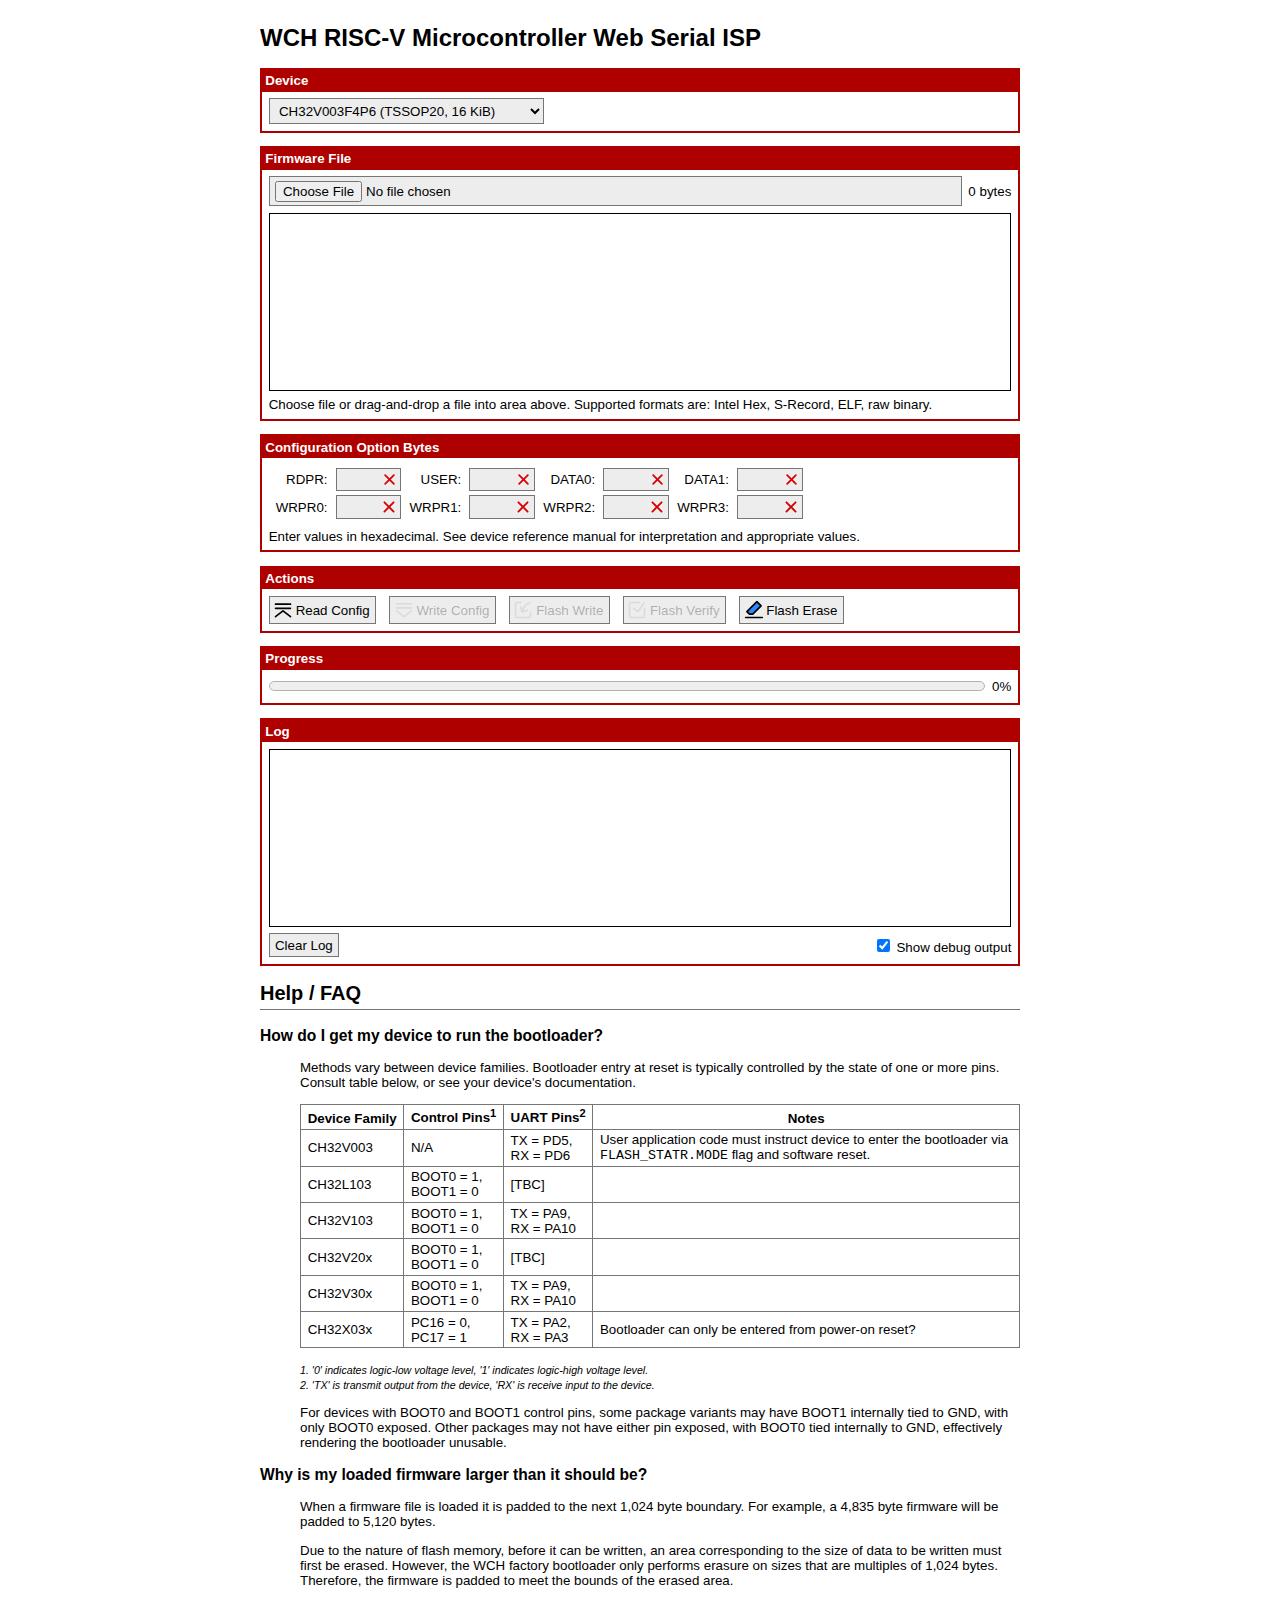
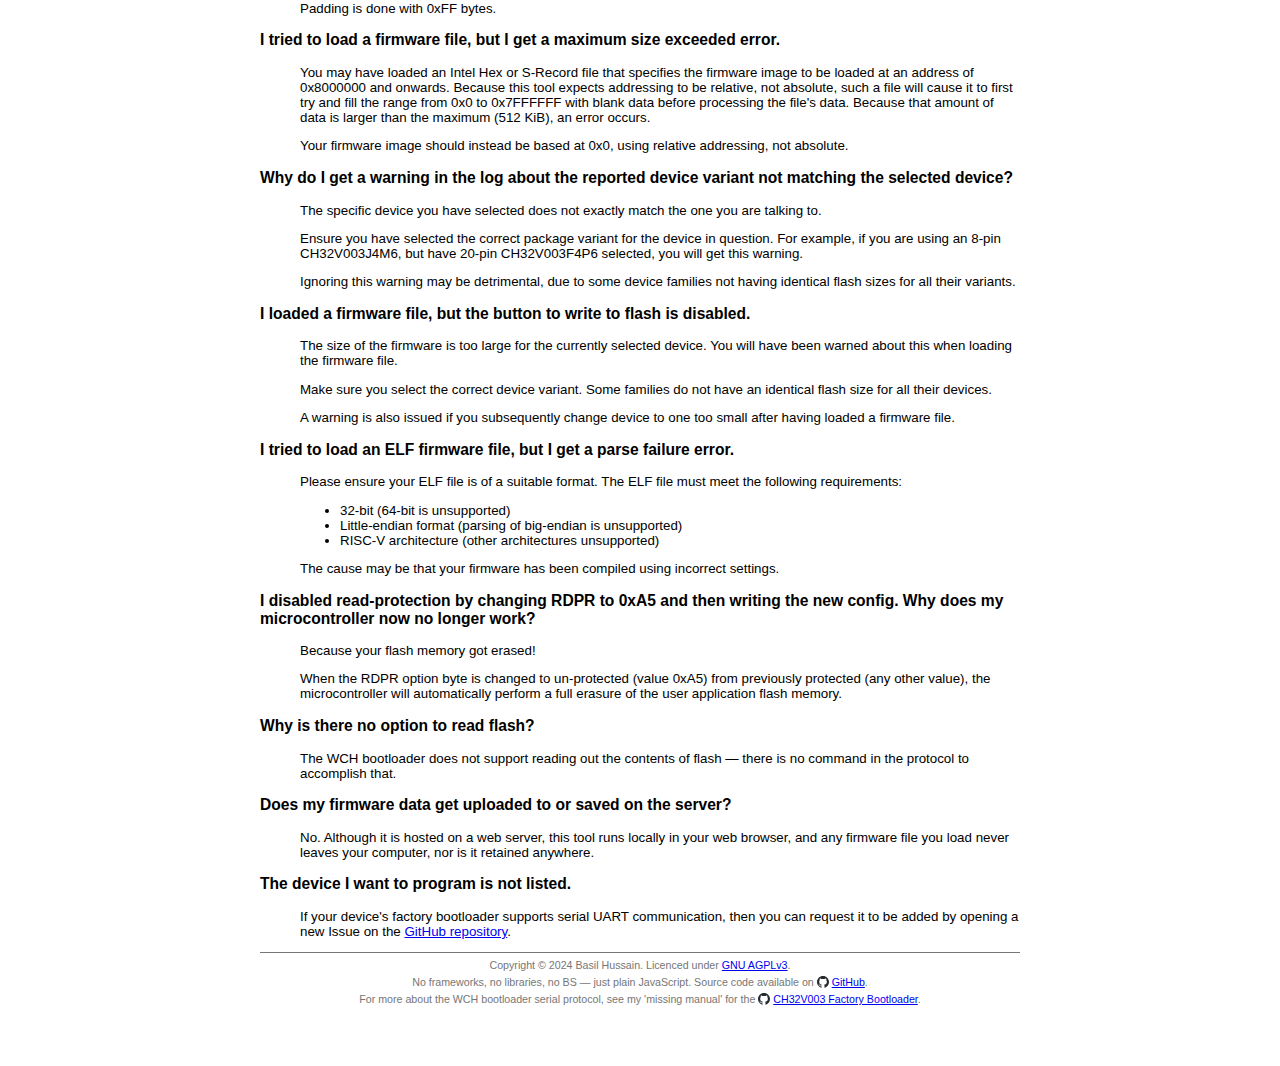
==== wchisp/index.html @ 939d7963 "Update WCH ISP" ====
<!DOCTYPE html>
<html lang="en">
<head>
	<meta charset="utf-8">
	<title>WCH RISC-V Microcontroller Web Serial ISP</title>
	<link href="style.css" rel="stylesheet" />
	<link href="images/check-small.svg" rel="preload" as="image" />
	<link href="images/cross-small.svg" rel="preload" as="image" />
	<link href="images/check-green.svg" rel="preload" as="image" />
	<link href="images/cross-red.svg" rel="preload" as="image" />
	<link href="modules/packet.js" rel="modulepreload" />
	<link href="modules/command.js" rel="modulepreload" />
	<link href="modules/response.js" rel="modulepreload" />
	<link href="modules/transceiver.js" rel="modulepreload" />
	<link href="modules/parsers/intelhex.js" rel="modulepreload" />
	<link href="modules/parsers/srecord.js" rel="modulepreload" />
	<link href="modules/parsers/elf.js" rel="modulepreload" />
	<link href="modules/firmware.js" rel="modulepreload" />
	<link href="modules/session.js" rel="modulepreload" />
	<link href="modules/logger.js" rel="modulepreload" />
	<link href="modules/util.js" rel="modulepreload" />
	<link href="modules/devices.js" rel="modulepreload" />
	<script type="module" src="wchisp.js"></script>
</head>
<body>
	<main>
		<h1>WCH RISC-V Microcontroller Web Serial ISP</h1>
		
		<div id="unsupported">
			<p>Your browser does not appear to support the Web Serial API</p>
			<p>
				Currently, only the following browsers feature support:<br />
				Chrome (v89+), Edge (v89+), Opera (v76+)
			</p>
		</div>

		<script>
			if("serial" in navigator) {
				document.getElementById("unsupported").classList.add("hidden");
			}
		</script>
		
		<form id="form">
			<section>
				<h2>Device</h2>
				<p><select id="device_list"></select></p>
			</section>
			
			<section>
				<h2>Firmware File</h2>
				<p class="fw_ctrls">
					<input id="fw_file" type="file" accept=".bin,.hex,.ihx,.srec,.s19,.s28,.s37,.elf" />
					<span class="fw_size"><span id="fw_size_val">0</span> bytes</span>
				</p>
				<div id="fw_hex" class="hex"></div>
				<p>Choose file or drag-and-drop a file into area above. Supported formats are: Intel Hex, S-Record, ELF, raw binary.</p>
			</section>
			
			<section>
				<h2>Configuration Option Bytes</h2>
				<table class="config">
					<tr>
						<td><label for="cfg_rdpr">RDPR:</label></td>
						<td><input id="cfg_rdpr" type="text" size="4" maxlength="4" required pattern="(?:0[xX])?[0-9a-fA-F]{1,2}" /></td>
						<td><label for="cfg_user">USER:</label></td>
						<td><input id="cfg_user" type="text" size="4" maxlength="4" required pattern="(?:0[xX])?[0-9a-fA-F]{1,2}" /></td>
						<td><label for="cfg_data0">DATA0:</label></td>
						<td><input id="cfg_data0" type="text" size="4" maxlength="4" required pattern="(?:0[xX])?[0-9a-fA-F]{1,2}" /></td>
						<td><label for="cfg_data1">DATA1:</label></td>
						<td><input id="cfg_data1" type="text" size="4" maxlength="4" required pattern="(?:0[xX])?[0-9a-fA-F]{1,2}" /></td>
					</tr>
					<tr>
						<td><label for="cfg_wrpr0">WRPR0:</label></td>
						<td><input id="cfg_wrpr0" type="text" size="4" maxlength="4" required pattern="(?:0[xX])?[0-9a-fA-F]{1,2}" /></td>
						<td><label for="cfg_wrpr1">WRPR1:</label></td>
						<td><input id="cfg_wrpr1" type="text" size="4" maxlength="4" required pattern="(?:0[xX])?[0-9a-fA-F]{1,2}" /></td>
						<td><label for="cfg_wrpr2">WRPR2:</label></td>
						<td><input id="cfg_wrpr2" type="text" size="4" maxlength="4" required pattern="(?:0[xX])?[0-9a-fA-F]{1,2}" /></td>
						<td><label for="cfg_wrpr3">WRPR3:</label></td>
						<td><input id="cfg_wrpr3" type="text" size="4" maxlength="4" required pattern="(?:0[xX])?[0-9a-fA-F]{1,2}" /></td>
					</tr>
				</table>
				<p>Enter values in hexadecimal. See device reference manual for interpretation and appropriate values.</p>
			</section>

			<section>
				<h2>Actions</h2>
				<p id="actions">
					<button id="config_read" type="button">Read Config</button>
					<button id="config_write" type="button" disabled>Write Config</button>
					<button id="flash_write" type="button" disabled>Flash Write</button>
					<button id="flash_verify" type="button" disabled>Flash Verify</button>
					<button id="flash_erase" type="button">Flash Erase</button>
				</p>
			</section>
			
			<section>
				<h2>Progress</h2>
				<p class="progress">
					<span id="progress_result"></span>
					<progress id="progress_bar" value="0"></progress>
					<span id="progress_pct">0%</span>
				</p>
			</section>
			
			<section>
				<h2>Log</h2>
				<div id="log"></div>
				<p class="log_ctrls">
					<button id="log_clear" type="button">Clear Log</button>
					<label for="log_debug">
						<input id="log_debug" type="checkbox" checked />
						Show debug output
					</label>
				</p>
			</section>
		</form>
		
		<section id="help" class="help">
			<h2>Help / FAQ</h2>
			
			<hgroup>
				<h3>How do I get my device to run the bootloader?</h3>
				<p>Methods vary between device families. Bootloader entry at reset is typically controlled by the state of one or more pins. Consult table below, or see your device's documentation.</p>
				<table>
					<thead>
						<tr>
							<th>Device Family</th>
							<th>Control Pins<sup>1</sup></th>
							<th>UART Pins<sup>2</sup></th>
							<th>Notes</th>
						</tr>
					</thead>
					<tbody>
						<tr>
							<td>CH32V003</td>
							<td>N/A</td>
							<td>TX = PD5,<br />RX = PD6</td>
							<td>User application code must instruct device to enter the bootloader via <code>FLASH_STATR.MODE</code> flag and software reset.</td>
						</tr>
						<tr>
							<td>CH32L103</td>
							<td>BOOT0 = 1,<br />BOOT1 = 0</td>
							<td>[TBC]</td>
							<td></td>
						</tr>
						<tr>
							<td>CH32V103</td>
							<td>BOOT0 = 1,<br />BOOT1 = 0</td>
							<td>TX = PA9,<br />RX = PA10</td>
							<td></td>
						</tr>
						<tr>
							<td>CH32V20x</td>
							<td>BOOT0 = 1,<br />BOOT1 = 0</td>
							<td>[TBC]</td>
							<td></td>
						</tr>
						<tr>
							<td>CH32V30x</td>
							<td>BOOT0 = 1,<br />BOOT1 = 0</td>
							<td>TX = PA9,<br />RX = PA10</td>
							<td></td>
						</tr>
						<tr>
							<td>CH32X03x</td>
							<td>PC16 = 0,<br />PC17 = 1</td>
							<td>TX = PA2,<br />RX = PA3</td>
							<td>Bootloader can only be entered from power-on reset?</td>
						</tr>
					</tbody>
				</table>
				<p>
					<span class="note">1. '0' indicates logic-low voltage level, '1' indicates logic-high voltage level.</span><br />
					<span class="note">2. 'TX' is transmit output from the device, 'RX' is receive input to the device.</span><br />
				</p>
				<p>For devices with BOOT0 and BOOT1 control pins, some package variants may have BOOT1 internally tied to GND, with only BOOT0 exposed. Other packages may not have either pin exposed, with BOOT0 tied internally to GND, effectively rendering the bootloader unusable.</p>
			</hgroup>
			
			<hgroup>
				<h3>Why is my loaded firmware larger than it should be?</h3>
				<p>When a firmware file is loaded it is padded to the next 1,024 byte boundary. For example, a 4,835 byte firmware will be padded to 5,120 bytes.</p>
				<p>Due to the nature of flash memory, before it can be written, an area corresponding to the size of data to be written must first be erased. However, the WCH factory bootloader only performs erasure on sizes that are multiples of 1,024 bytes. Therefore, the firmware is padded to meet the bounds of the erased area.</p>
				<p>Padding is done with 0xFF bytes.</p>
			</hgroup>
			
			<hgroup>
				<h3>I tried to load a firmware file, but I get a maximum size exceeded error.</h3>
				<p>You may have loaded an Intel Hex or S-Record file that specifies the firmware image to be loaded at an address of 0x8000000 and onwards. Because this tool expects addressing to be relative, not absolute, such a file will cause it to first try and fill the range from 0x0 to 0x7FFFFFF with blank data before processing the file's data. Because that amount of data is larger than the maximum (512 KiB), an error occurs.</p>
				<p>Your firmware image should instead be based at 0x0, using relative addressing, not absolute.</p>
			</hgroup>
			
			<hgroup>
				<h3>Why do I get a warning in the log about the reported device variant not matching the selected device?</h3>
				<p>The specific device you have selected does not exactly match the one you are talking to.</p>
				<p>Ensure you have selected the correct package variant for the device in question. For example, if you are using an 8-pin CH32V003J4M6, but have 20-pin CH32V003F4P6 selected, you will get this warning.</p>
				<p>Ignoring this warning may be detrimental, due to some device families not having identical flash sizes for all their variants.</p>
			</hgroup>
			
			<hgroup>
				<h3>I loaded a firmware file, but the button to write to flash is disabled.</h3>
				<p>The size of the firmware is too large for the currently selected device. You will have been warned about this when loading the firmware file.</p>
				<p>Make sure you select the correct device variant. Some families do not have an identical flash size for all their devices.</p>
				<p>A warning is also issued if you subsequently change device to one too small after having loaded a firmware file.</p>
			</hgroup>
			
			<hgroup>
				<h3>I tried to load an ELF firmware file, but I get a parse failure error.</h3>
				<p>Please ensure your ELF file is of a suitable format. The ELF file must meet the following requirements:</p>
				<ul>
					<li>32-bit (64-bit is unsupported)</li>
					<li>Little-endian format (parsing of big-endian is unsupported)</li>
					<li>RISC-V architecture (other architectures unsupported)</li>
				</ul>
				<p>The cause may be that your firmware has been compiled using incorrect settings.</p>
			</hgroup>
			
			<hgroup>
				<h3>I disabled read-protection by changing RDPR to 0xA5 and then writing the new config. Why does my microcontroller now no longer work?</h3>
				<p>Because your flash memory got erased!</p>
				<p>When the RDPR option byte is changed to un-protected (value 0xA5) from previously protected (any other value), the microcontroller will automatically perform a full erasure of the user application flash memory.</p>
			</hgroup>
			
			<hgroup>
				<h3>Why is there no option to read flash?</h3>
				<p>The WCH bootloader does not support reading out the contents of flash &mdash; there is no command in the protocol to accomplish that.</p>
			</hgroup>
			
			<hgroup>
				<h3>Does my firmware data get uploaded to or saved on the server?</h3>
				<p>No. Although it is hosted on a web server, this tool runs locally in your web browser, and any firmware file you load never leaves your computer, nor is it retained anywhere.</p>
			</hgroup>
			
			<hgroup>
				<h3>The device I want to program is not listed.</h3>
				<p>If your device's factory bootloader supports serial UART communication, then you can request it to be added by opening a new Issue on the <a href="https://github.com/basilhussain/wch-web-isp/issues" target="_blank">GitHub repository</a>.</p>
			</hgroup>
		</section>
		
		<footer class="footer">
			<p>Copyright &copy; 2024 Basil Hussain. Licenced under <a href="https://www.gnu.org/licenses/agpl-3.0.html" target="_blank">GNU AGPLv3</a>.</p>
			<p>No frameworks, no libraries, no BS &mdash; just plain JavaScript. Source code available on <a href="https://github.com/basilhussain/wch-web-isp" target="_blank" class="github">GitHub</a>.</p>
			<p>For more about the WCH bootloader serial protocol, see my 'missing manual' for the <a href="https://github.com/basilhussain/ch32v003-bootloader-docs" target="_blank" class="github">CH32V003 Factory Bootloader</a>.</p>
		</footer>
	</main>
</body>
</html>
---- wchisp/style.css ----
body {
	display: flex;
	flex-direction: column;
	align-items: center;
	justify-content: center;
	background-color: white;
	color: black;
	font-family: sans-serif;
	font-size: 10pt;
}

main {
	width: 760px;
}

h1 {
	font-size: 1.8em;
}

div#unsupported {
	background-color: #FFEF00;
	border: 4px dashed black;
	padding: 1em;
	font-size: 1.5em;
	text-align: center;
}

div#unsupported p:first-child {
	font-weight: bold;
}

div#unsupported.hidden {
	display: none;
}

#form section {
	margin: 1em 0;
	border: 2px solid #AF0000;
}

#form section > h2:first-child {
	margin: 0 0 0.5em 0;
	padding: 0.25em;
	background-color: #AF0000;
	color: white;
	font-size: 1em;
}

#form section > p, section > div, section > table {
	margin: 0.5em;
}

input, select, button {
	border: 1px solid #767676;
	border-radius: 0;
	color: black;
	background-color: #EDEDED;
	padding: 0.25em 0.4em;
}

input:focus, select:focus, button:focus {
	outline-color: black;
	outline-width: 3px;
}

button:active {
	background-color: #D8D8D8;
}

button:disabled, select:disabled {
	color: #1010104C;
	
}

p.fw_ctrls {
	display: flex;
	flex-direction: row;
	align-items: center;
	justify-content: space-between;
}

p.fw_ctrls input[type="file"]#fw_file {
	width: 100%;
}

span.fw_size {
	margin-left: 0.5em;
	white-space: nowrap;
}

div.hex {
	height: 25ex;
	overflow-y: scroll;
	border: 1px solid black;
	font-family: monospace;
	white-space: pre;
}

div.hex {
	padding: 0 0.2em;
}

div.hex > span.o {
	font-weight: bold;
	margin-right: 0.5em;
	border-right: 1px solid black;
	padding-right: 0.5em;
}

div.hex > span.p {
	font-style: italic;
	margin-left: 0.5em;
	border-left: 1px solid black;
	padding-left: 0.5em;
}

table.config {
	border-spacing: 0.5em 0.2em;
}

table.config td:nth-child(odd) {
	text-align: right;
}

table.config td input[type="text"] {
	width: 4em;
	background-repeat: no-repeat;
	background-position: right center;
	background-size: contain;
}

table.config td input[type="text"]:valid {
	background-image: url("images/check-small.svg");
}

table.config td input[type="text"]:invalid {
	background-image: url("images/cross-small.svg");
}

p#actions {
	display: flex;
	flex-direction: row;
	align-items: center;
	justify-content: flex-start;
}

p#actions > button {
	margin-right: 1em;
	padding-left: 1.95em;
	background-repeat: no-repeat;
	background-position: 0.25em center;
	background-size: 1.5em;
	height: 2.1em;
}

p#actions > button:last-child {
	margin-right: 0;
}

p#actions > button:disabled {
	background-blend-mode: overlay;
}

p#actions > button#config_read {
	background-image: url("images/config-read.svg");
}

p#actions > button#config_write {
	background-image: url("images/config-write.svg");
}

p#actions > button#flash_write {
	background-image: url("images/flash-write.svg");
}

p#actions > button#flash_verify {
	background-image: url("images/flash-verify.svg");
}

p#actions > button#flash_erase {
	background-image: url("images/flash-erase.svg");
}

p.progress {
	display: flex;
	flex-direction: row;
	align-items: center;
}

p.progress progress#progress_bar {
	width: 100%;
	height: 1.5em;
}

p.progress #progress_pct {
	margin-left: 0.5em;
}

p.progress #progress_result {
	display: none;
	width: 1.5em;
	height: 1.5em;
	margin-right: 0.5em;
	background-repeat: no-repeat;
	background-position: center;
	background-size: contain;
}

p.progress #progress_result.success {
	display: block;
	background-image: url("images/check-green.svg");
}

p.progress #progress_result.failure {
	display: block;
	background-image: url("images/cross-red.svg");
}

div#log {
	height: 25ex;
	overflow: scroll;
	border: 1px solid black;
	font-family: monospace;
}

div#log > p {
	margin: 0;
	white-space: pre;
}

div#log > p > .time {
	color: #808080;
}

div#log > p > .level {
	font-weight: bold;
}

div#log > p > .level.info {
	color: #0072BF;
}

div#log > p > .level.warning {
	color: #BF9F00;
}

div#log > p > .level.error {
	color: #BF0000;
}

div#log > p > .level.debug {
	color: #BF00A5;
}

p.log_ctrls {
	display: flex;
	flex-direction: row;
	align-items: center;
	justify-content: space-between;
}

section.help > h2 {
	border-bottom: 1px solid #767676;
	padding-bottom: 0.2em;
}

section.help hgroup p, section.help hgroup ul, section.help hgroup ol, section.help hgroup table {
	margin-left: 3em;
}

section.help hgroup table {
	border: 1px solid #767676;
	border-spacing: 0;
	border-collapse: collapse;
}

section.help hgroup table td, section.help hgroup table th {
	border: 1px solid #767676;
	padding: 0.2em 0.5em;
	vertical-align: middle;
}

section.help hgroup table th {
	font-weight: bold;
	white-space: nowrap;
	vertical-align: bottom;
}

section.help hgroup p span.note {
	font-size: 0.8em;
	font-style: italic;
}

footer.footer {
	border-top: 1px solid #767676;
	font-size: 0.8em;
	text-align: center;
	color: #767676;
}

footer.footer p {
	margin: 0.5em 0;
}

footer.footer a.github {
	padding-left: 1.4em;
	background-repeat: no-repeat;
	background-position: left center;
	background-size: contain;
	background-image: url("images/github.svg");
}
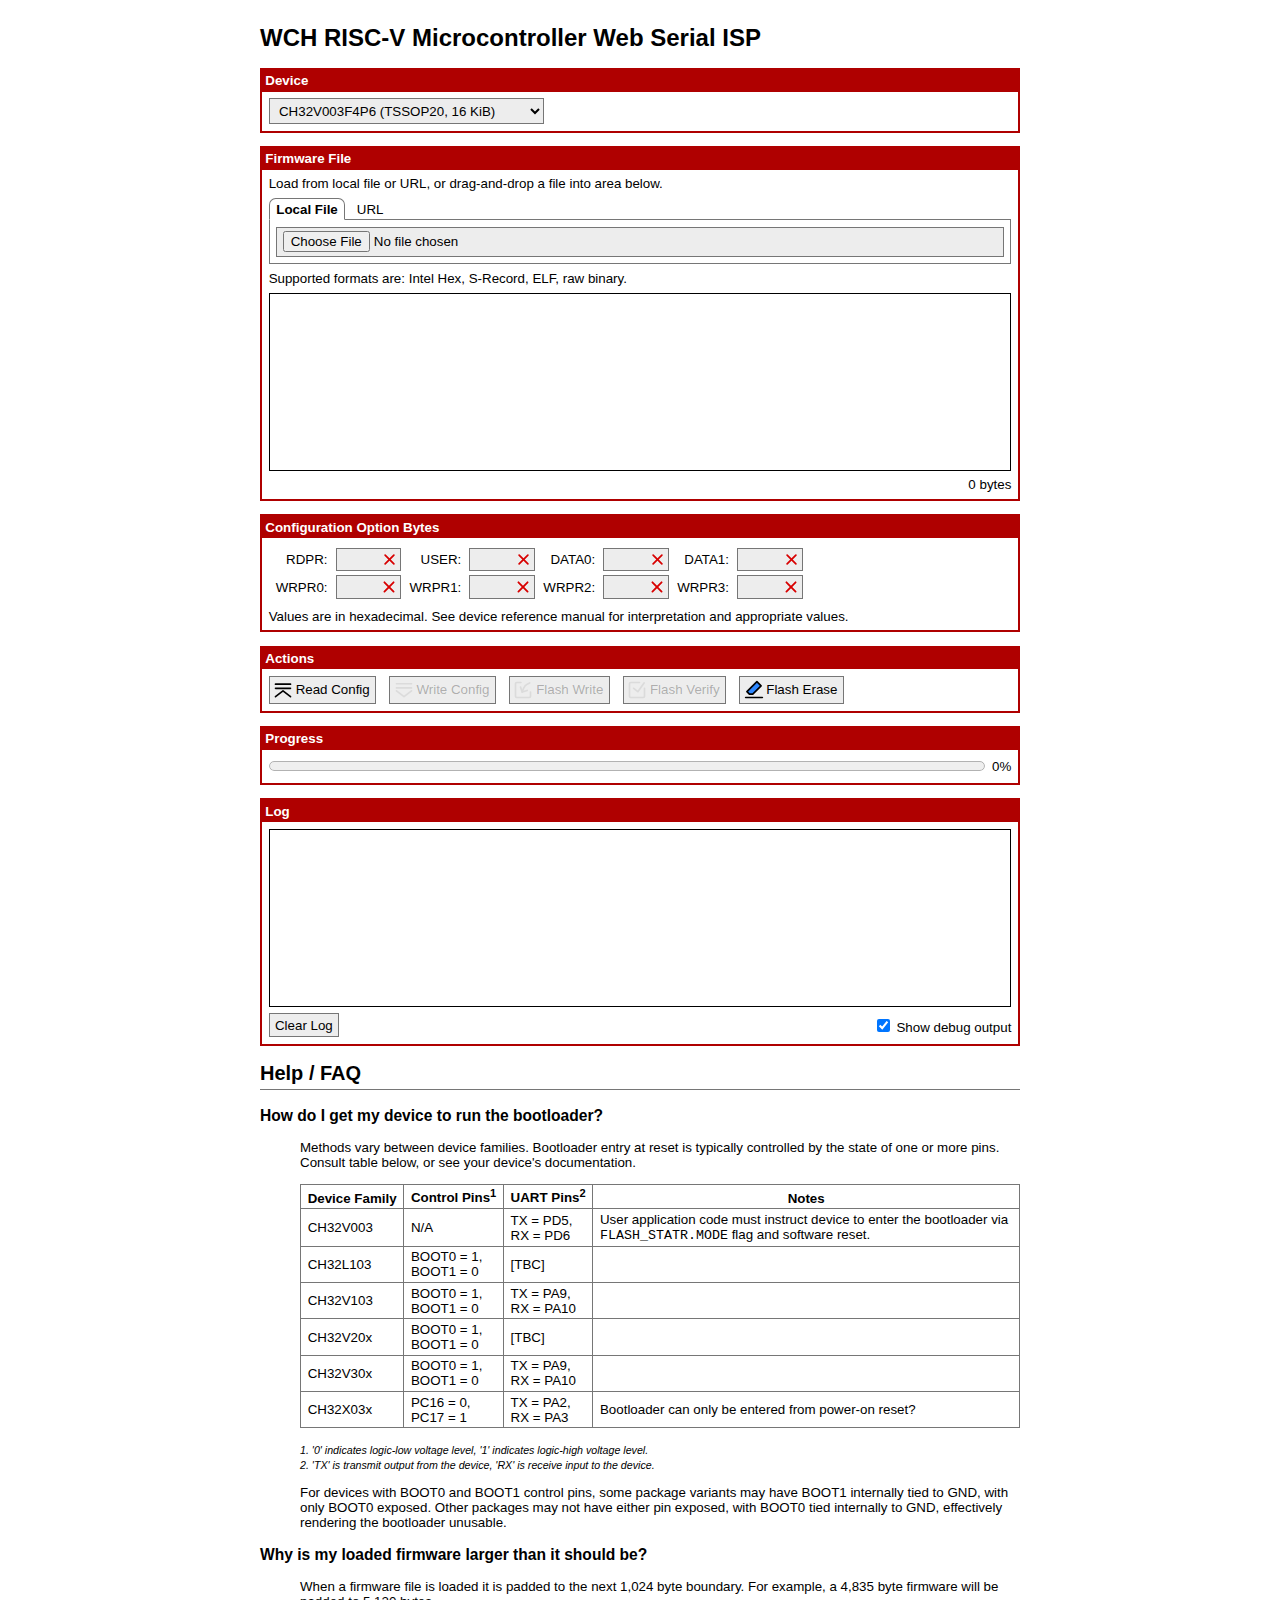
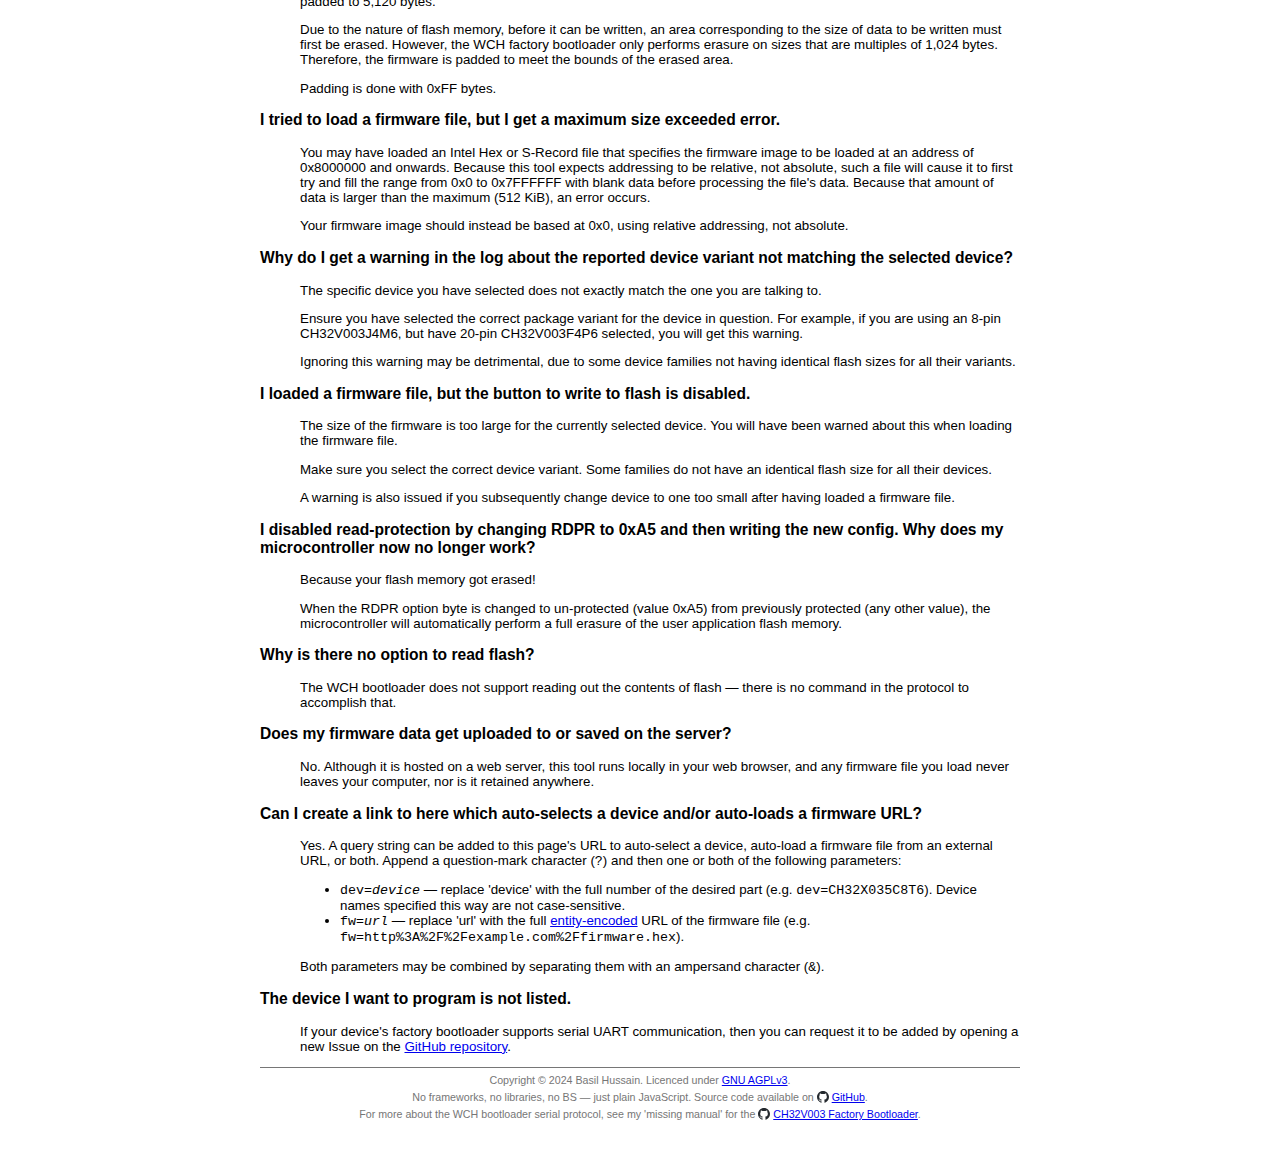
==== commit f1676432: "Update WCH ISP" ====
--- a/wchisp/index.html
+++ b/wchisp/index.html
@@ -48,12 +48,28 @@
 			
 			<section>
 				<h2>Firmware File</h2>
-				<p class="fw_ctrls">
-					<input id="fw_file" type="file" accept=".bin,.hex,.ihx,.srec,.s19,.s28,.s37,.elf" />
+				<p>Load from local file or URL, or drag-and-drop a file into area below.</p>
+				<div class="fw_tabs">
+					<input type="radio" name="fw_tabs" id="fw_tab_file" checked />
+					<label for="fw_tab_file">Local File</label>
+					<input type="radio" name="fw_tabs" id="fw_tab_url" />
+					<label for="fw_tab_url">URL</label>
+					<div class="fw_tab_panels">
+						<div class="fw_tab_panel" id="fw_tab_panel_file">
+							<input id="fw_file" type="file" accept=".bin,.hex,.ihx,.srec,.s19,.s28,.s37,.elf" />
+						</div>
+						<div class="fw_tab_panel" id="fw_tab_panel_url">
+							<input id="fw_url" type="url" required placeholder="Enter URL" />
+							<button id="fw_url_load" type="button" disabled>Load</button>
+						</div>
+					</div>
+				</div>
+				<p>Supported formats are: Intel Hex, S-Record, ELF, raw binary.</p>
+				<div id="fw_hex" class="hex"></div>
+				<p class="fw_info">
+					<span class="fw_name" id="fw_name_val"></span>
 					<span class="fw_size"><span id="fw_size_val">0</span> bytes</span>
 				</p>
-				<div id="fw_hex" class="hex"></div>
-				<p>Choose file or drag-and-drop a file into area above. Supported formats are: Intel Hex, S-Record, ELF, raw binary.</p>
 			</section>
 			
 			<section>
@@ -80,7 +96,7 @@
 						<td><input id="cfg_wrpr3" type="text" size="4" maxlength="4" required pattern="(?:0[xX])?[0-9a-fA-F]{1,2}" /></td>
 					</tr>
 				</table>
-				<p>Enter values in hexadecimal. See device reference manual for interpretation and appropriate values.</p>
+				<p>Values are in hexadecimal. See device reference manual for interpretation and appropriate values.</p>
 			</section>
 
 			<section>
@@ -205,17 +221,6 @@
 			</hgroup>
 			
 			<hgroup>
-				<h3>I tried to load an ELF firmware file, but I get a parse failure error.</h3>
-				<p>Please ensure your ELF file is of a suitable format. The ELF file must meet the following requirements:</p>
-				<ul>
-					<li>32-bit (64-bit is unsupported)</li>
-					<li>Little-endian format (parsing of big-endian is unsupported)</li>
-					<li>RISC-V architecture (other architectures unsupported)</li>
-				</ul>
-				<p>The cause may be that your firmware has been compiled using incorrect settings.</p>
-			</hgroup>
-			
-			<hgroup>
 				<h3>I disabled read-protection by changing RDPR to 0xA5 and then writing the new config. Why does my microcontroller now no longer work?</h3>
 				<p>Because your flash memory got erased!</p>
 				<p>When the RDPR option byte is changed to un-protected (value 0xA5) from previously protected (any other value), the microcontroller will automatically perform a full erasure of the user application flash memory.</p>
@@ -229,6 +234,16 @@
 			<hgroup>
 				<h3>Does my firmware data get uploaded to or saved on the server?</h3>
 				<p>No. Although it is hosted on a web server, this tool runs locally in your web browser, and any firmware file you load never leaves your computer, nor is it retained anywhere.</p>
+			</hgroup>
+			
+			<hgroup>
+				<h3>Can I create a link to here which auto-selects a device and/or auto-loads a firmware URL?</h3>
+				<p>Yes. A query string can be added to this page's URL to auto-select a device, auto-load a firmware file from an external URL, or both. Append a question-mark character (<code>?</code>) and then one or both of the following parameters:</p>
+				<ul>
+					<li><code>dev=<em>device</em></code> &mdash; replace 'device' with the full number of the desired part (e.g. <code>dev=CH32X035C8T6</code>). Device names specified this way are not case-sensitive.</li>
+					<li><code>fw=<em>url</em></code> &mdash; replace 'url' with the full <a href="https://en.wikipedia.org/wiki/Query_string#URL_encoding" target="_blank">entity-encoded</a> URL of the firmware file (e.g. <code>fw=http%3A%2F%2Fexample.com%2Ffirmware.hex</code>).</li>
+				</ul>
+				<p>Both parameters may be combined by separating them with an ampersand character (<code>&amp;</code>).
 			</hgroup>
 			
 			<hgroup>
--- a/wchisp/style.css
+++ b/wchisp/style.css
@@ -63,6 +63,10 @@
 	outline-width: 3px;
 }
 
+button:hover {
+	background-color: #E2E2E2;
+}
+
 button:active {
 	background-color: #D8D8D8;
 }
@@ -72,18 +76,59 @@
 	
 }
 
-p.fw_ctrls {
-	display: flex;
+div.fw_tabs > input[type="radio"] {
+	position: absolute;
+	left: -200vw;
+}
+
+div.fw_tabs > label {
+	display: inline-block;
+	cursor: pointer;
+	padding: 0.2em 0.5em;
+	border: 1px solid transparent;
+	border-radius: 0.5em 0.5em 0 0;
+	margin-bottom: -1px;
+}
+
+div.fw_tabs > input[type="radio"]:checked + label {
+	font-weight: bold;
+	border-color: #767676;
+	border-bottom: 1px solid white;
+}
+
+div.fw_tabs div.fw_tab_panels {
+	border: 1px solid #767676;
+	padding: 0.5em;
+}
+
+div.fw_tabs div.fw_tab_panel {
+	display: none;
 	flex-direction: row;
 	align-items: center;
 	justify-content: space-between;
 }
 
-p.fw_ctrls input[type="file"]#fw_file {
+div.fw_tabs > input[type="radio"]:nth-child(1):checked ~ div.fw_tab_panels > div.fw_tab_panel:nth-child(1),
+div.fw_tabs > input[type="radio"]:nth-child(3):checked ~ div.fw_tab_panels > div.fw_tab_panel:nth-child(2) {
+	display: flex;
+}
+
+div.fw_tabs input[type="file"]#fw_file, div.fw_tabs input[type="url"]#fw_url {
 	width: 100%;
 }
 
-span.fw_size {
+div.fw_tabs button#fw_url_load {
+	margin-left: 0.5em;
+}
+
+p.fw_info {
+	display: flex;
+	flex-direction: row;
+	align-items: center;
+	justify-content: space-between;
+}
+
+p.fw_info span.fw_size {
 	margin-left: 0.5em;
 	white-space: nowrap;
 }
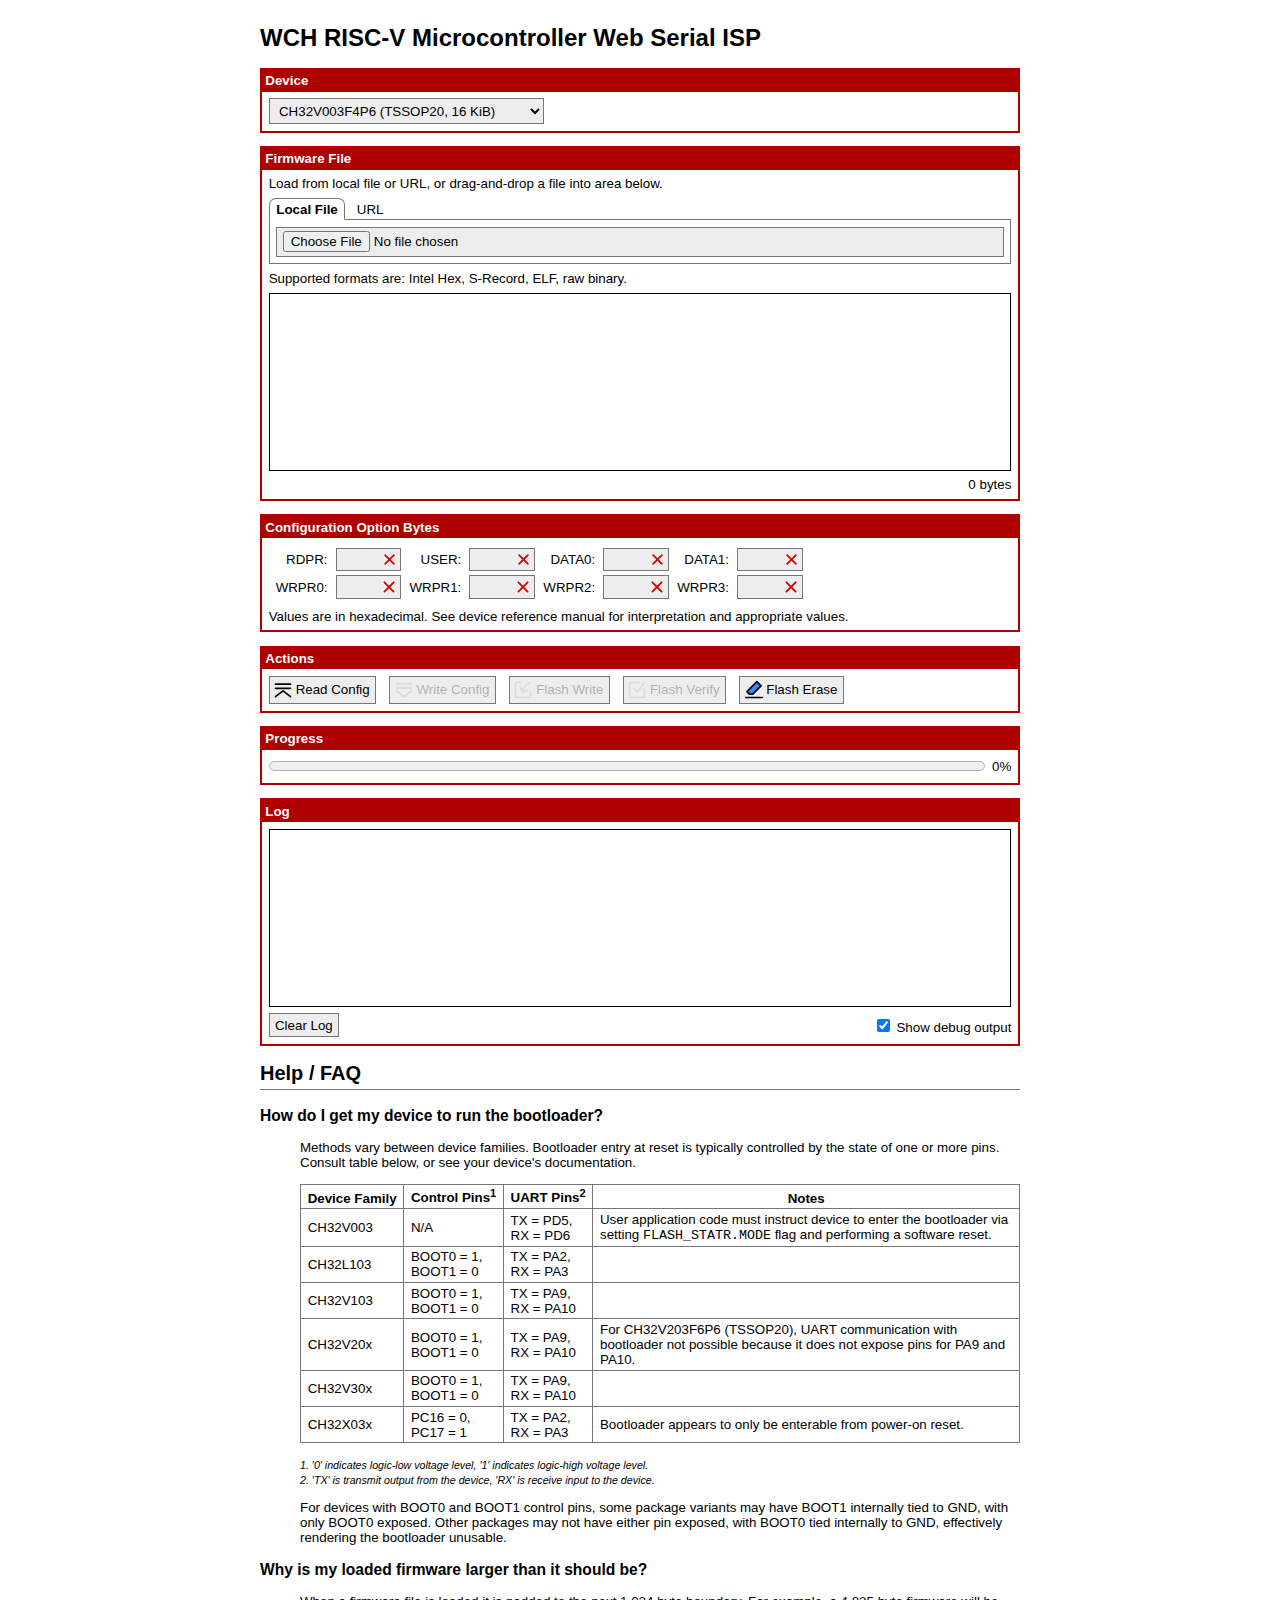
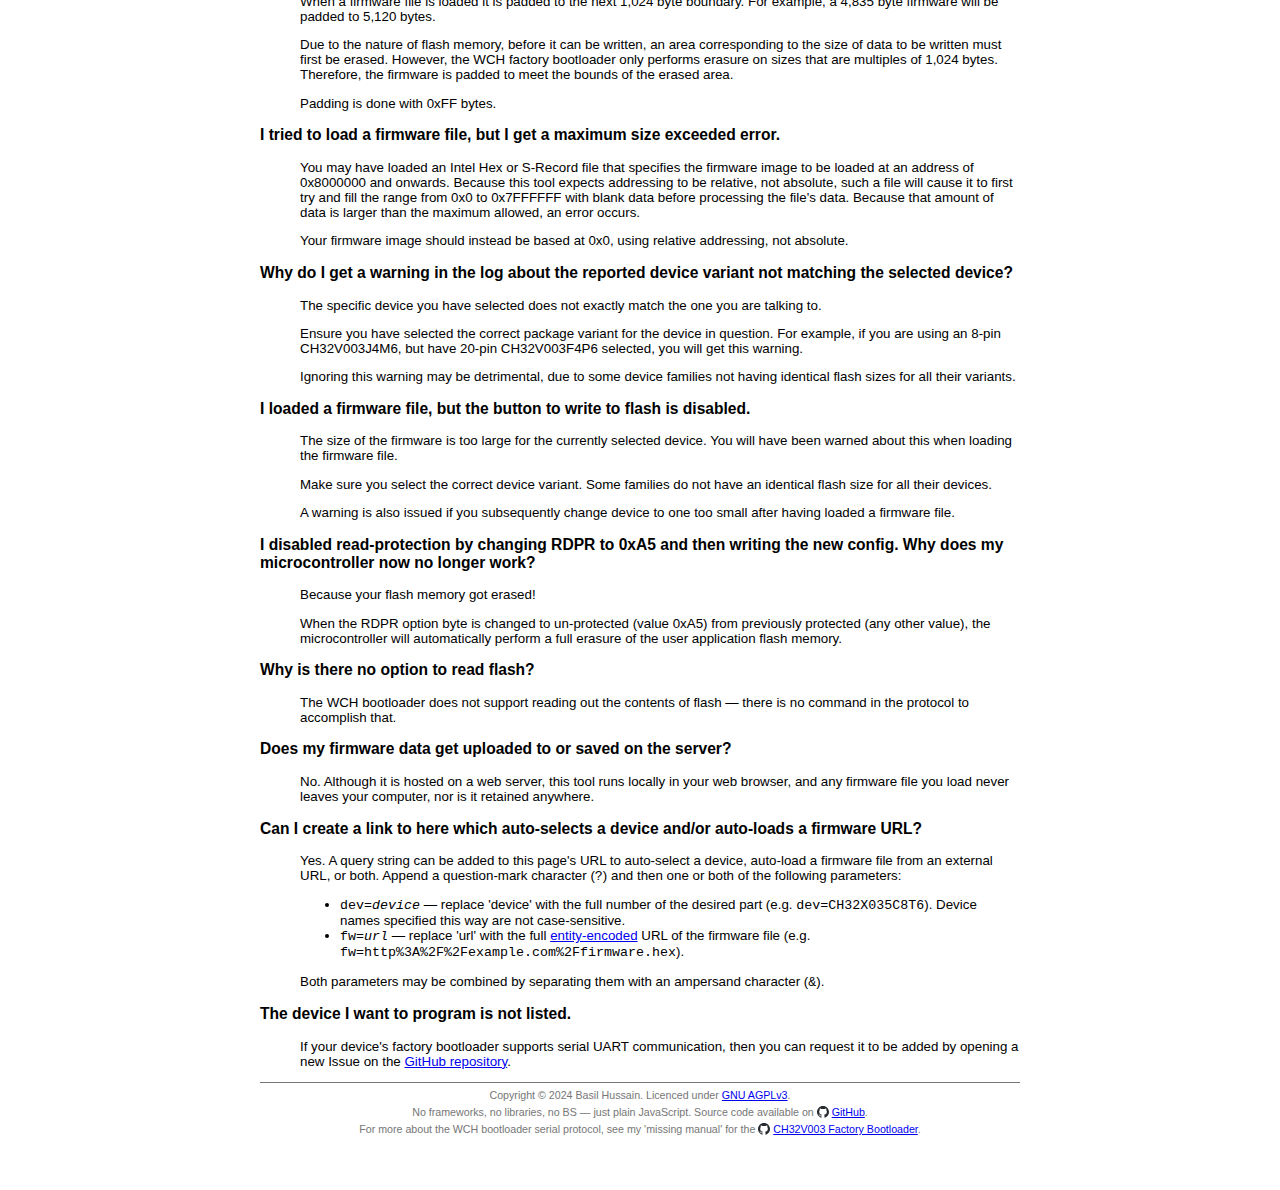
==== commit c1cdd9c4: "Update WCH ISP" ====
--- a/wchisp/index.html
+++ b/wchisp/index.html
@@ -152,12 +152,12 @@
 							<td>CH32V003</td>
 							<td>N/A</td>
 							<td>TX = PD5,<br />RX = PD6</td>
-							<td>User application code must instruct device to enter the bootloader via <code>FLASH_STATR.MODE</code> flag and software reset.</td>
+							<td>User application code must instruct device to enter the bootloader via setting <code>FLASH_STATR.MODE</code> flag and performing a software reset.</td>
 						</tr>
 						<tr>
 							<td>CH32L103</td>
 							<td>BOOT0 = 1,<br />BOOT1 = 0</td>
-							<td>[TBC]</td>
+							<td>TX = PA2,<br />RX = PA3</td>
 							<td></td>
 						</tr>
 						<tr>
@@ -169,8 +169,8 @@
 						<tr>
 							<td>CH32V20x</td>
 							<td>BOOT0 = 1,<br />BOOT1 = 0</td>
-							<td>[TBC]</td>
-							<td></td>
+							<td>TX = PA9,<br />RX = PA10</td>
+							<td>For CH32V203F6P6 (TSSOP20), UART communication with bootloader not possible because it does not expose pins for PA9 and PA10.</td>
 						</tr>
 						<tr>
 							<td>CH32V30x</td>
@@ -182,7 +182,7 @@
 							<td>CH32X03x</td>
 							<td>PC16 = 0,<br />PC17 = 1</td>
 							<td>TX = PA2,<br />RX = PA3</td>
-							<td>Bootloader can only be entered from power-on reset?</td>
+							<td>Bootloader appears to only be enterable from power-on reset.</td>
 						</tr>
 					</tbody>
 				</table>
@@ -202,7 +202,7 @@
 			
 			<hgroup>
 				<h3>I tried to load a firmware file, but I get a maximum size exceeded error.</h3>
-				<p>You may have loaded an Intel Hex or S-Record file that specifies the firmware image to be loaded at an address of 0x8000000 and onwards. Because this tool expects addressing to be relative, not absolute, such a file will cause it to first try and fill the range from 0x0 to 0x7FFFFFF with blank data before processing the file's data. Because that amount of data is larger than the maximum (512 KiB), an error occurs.</p>
+				<p>You may have loaded an Intel Hex or S-Record file that specifies the firmware image to be loaded at an address of 0x8000000 and onwards. Because this tool expects addressing to be relative, not absolute, such a file will cause it to first try and fill the range from 0x0 to 0x7FFFFFF with blank data before processing the file's data. Because that amount of data is larger than the maximum allowed, an error occurs.</p>
 				<p>Your firmware image should instead be based at 0x0, using relative addressing, not absolute.</p>
 			</hgroup>
 			
--- a/wchisp/style.css
+++ b/wchisp/style.css
@@ -73,7 +73,6 @@
 
 button:disabled, select:disabled {
 	color: #1010104C;
-	
 }
 
 div.fw_tabs > input[type="radio"] {
@@ -137,12 +136,9 @@
 	height: 25ex;
 	overflow-y: scroll;
 	border: 1px solid black;
+	padding: 0 0.2em;
 	font-family: monospace;
 	white-space: pre;
-}
-
-div.hex {
-	padding: 0 0.2em;
 }
 
 div.hex > span.o {
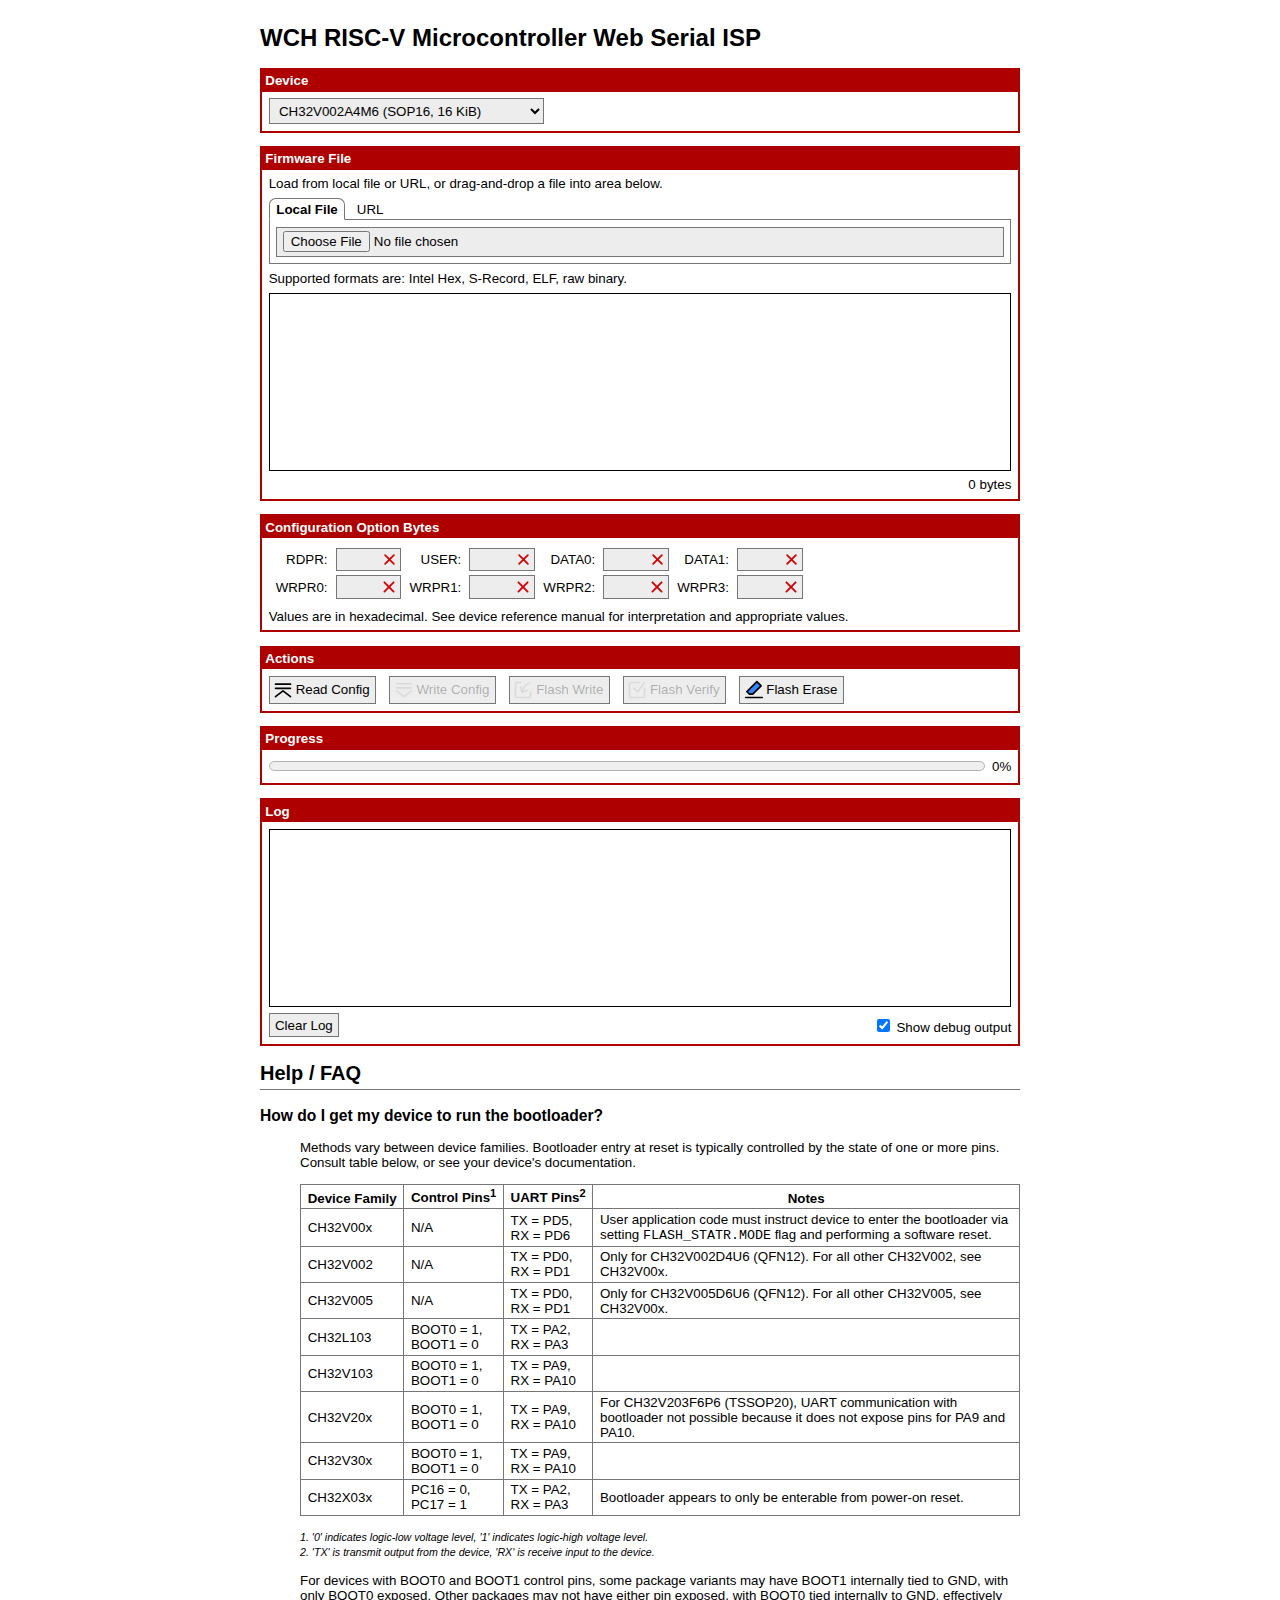
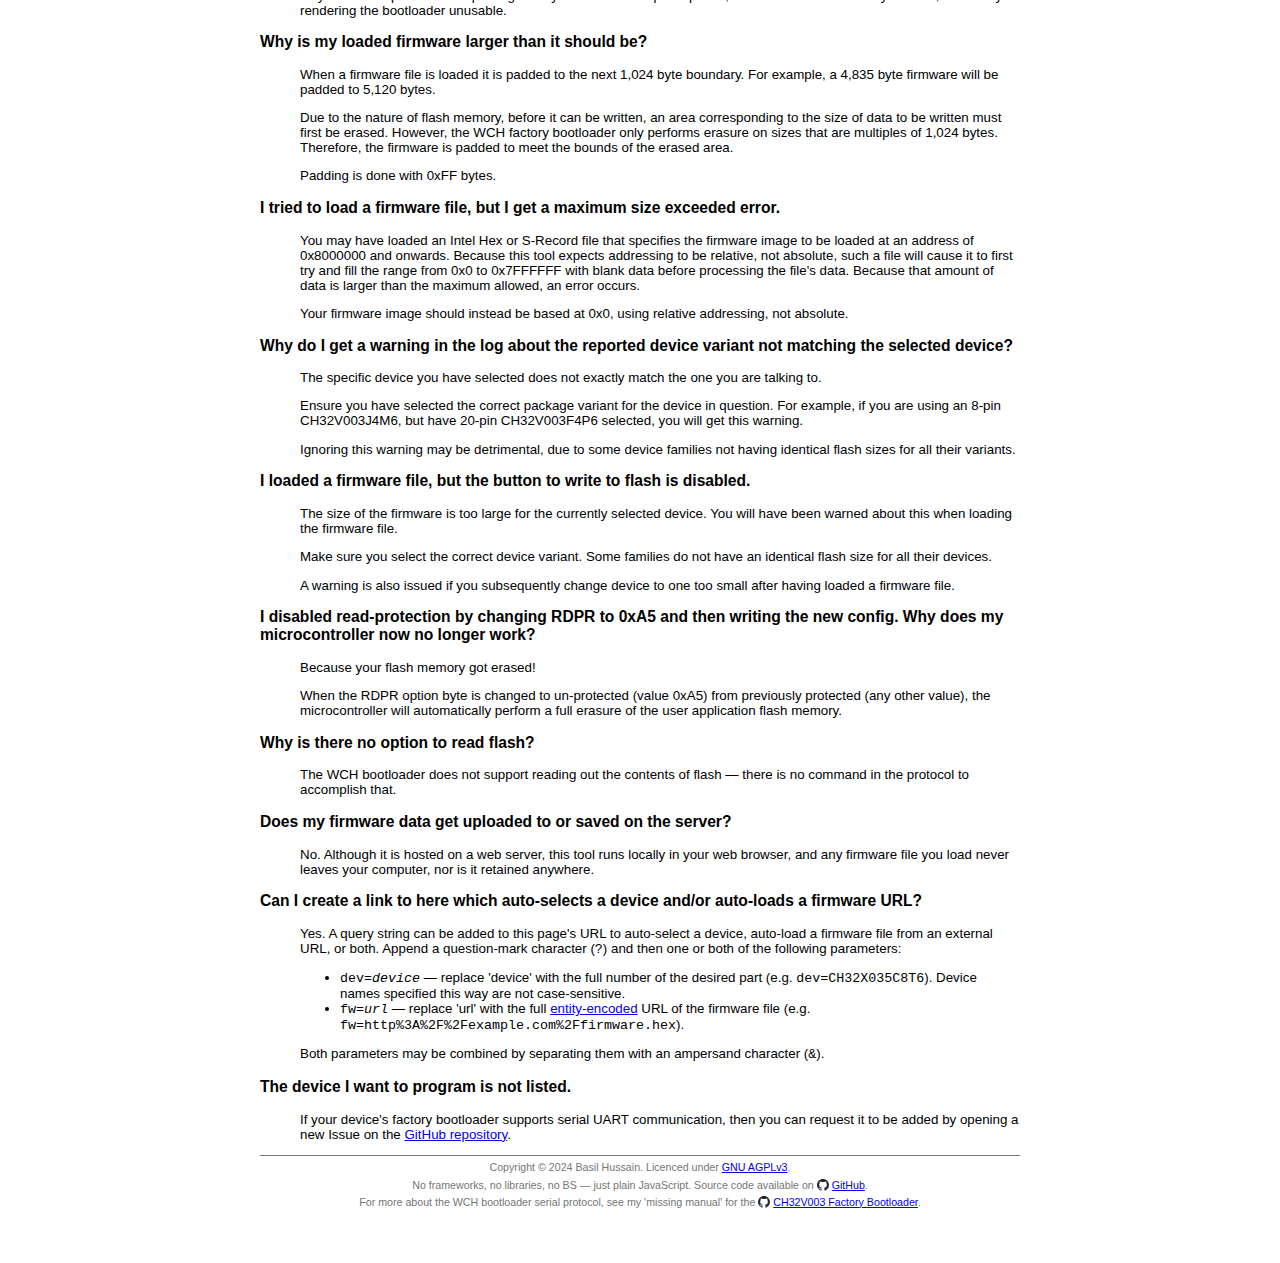
==== commit fa9048be: "Update WCH ISP" ====
--- a/wchisp/index.html
+++ b/wchisp/index.html
@@ -149,10 +149,22 @@
 					</thead>
 					<tbody>
 						<tr>
-							<td>CH32V003</td>
+							<td>CH32V00x</td>
 							<td>N/A</td>
 							<td>TX = PD5,<br />RX = PD6</td>
 							<td>User application code must instruct device to enter the bootloader via setting <code>FLASH_STATR.MODE</code> flag and performing a software reset.</td>
+						</tr>
+						<tr>
+							<td>CH32V002</td>
+							<td>N/A</td>
+							<td>TX = PD0,<br />RX = PD1</td>
+							<td>Only for CH32V002D4U6 (QFN12). For all other CH32V002, see CH32V00x.</td>
+						</tr>
+						<tr>
+							<td>CH32V005</td>
+							<td>N/A</td>
+							<td>TX = PD0,<br />RX = PD1</td>
+							<td>Only for CH32V005D6U6 (QFN12). For all other CH32V005, see CH32V00x.</td>
 						</tr>
 						<tr>
 							<td>CH32L103</td>
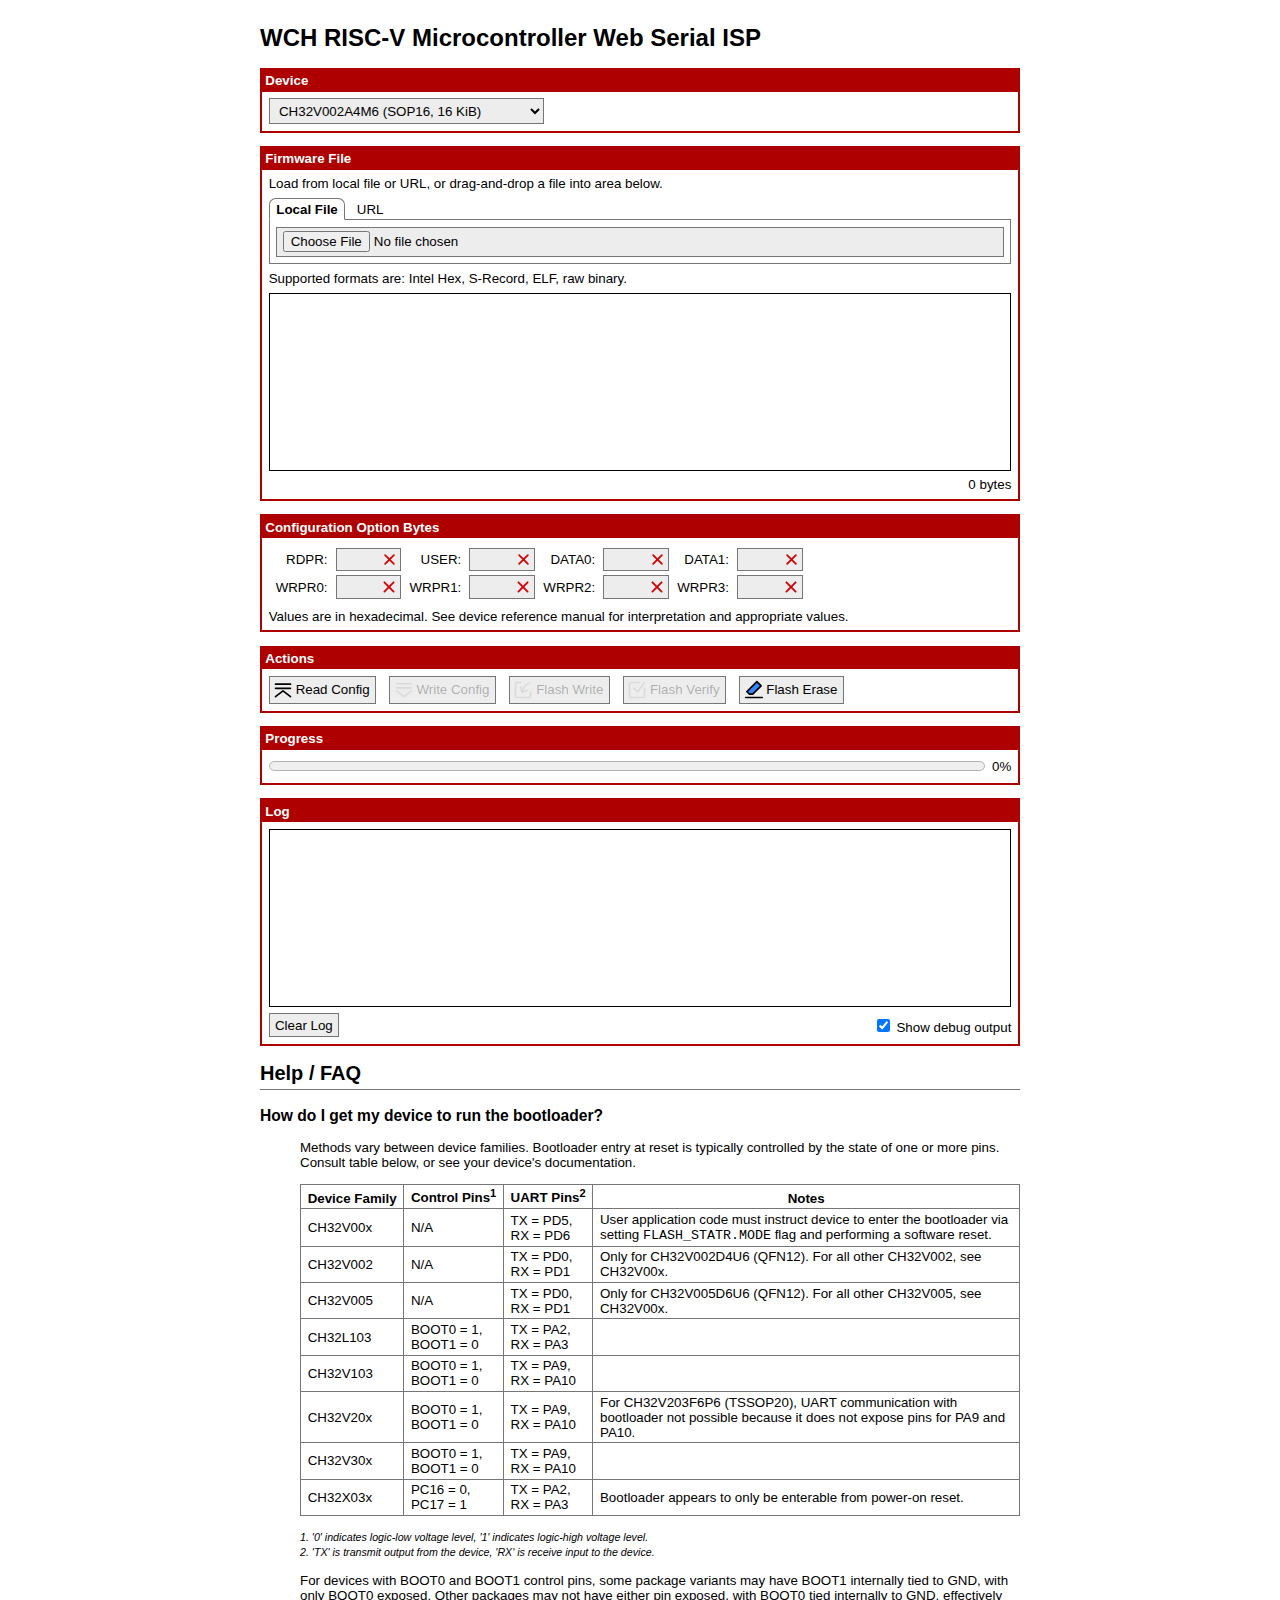
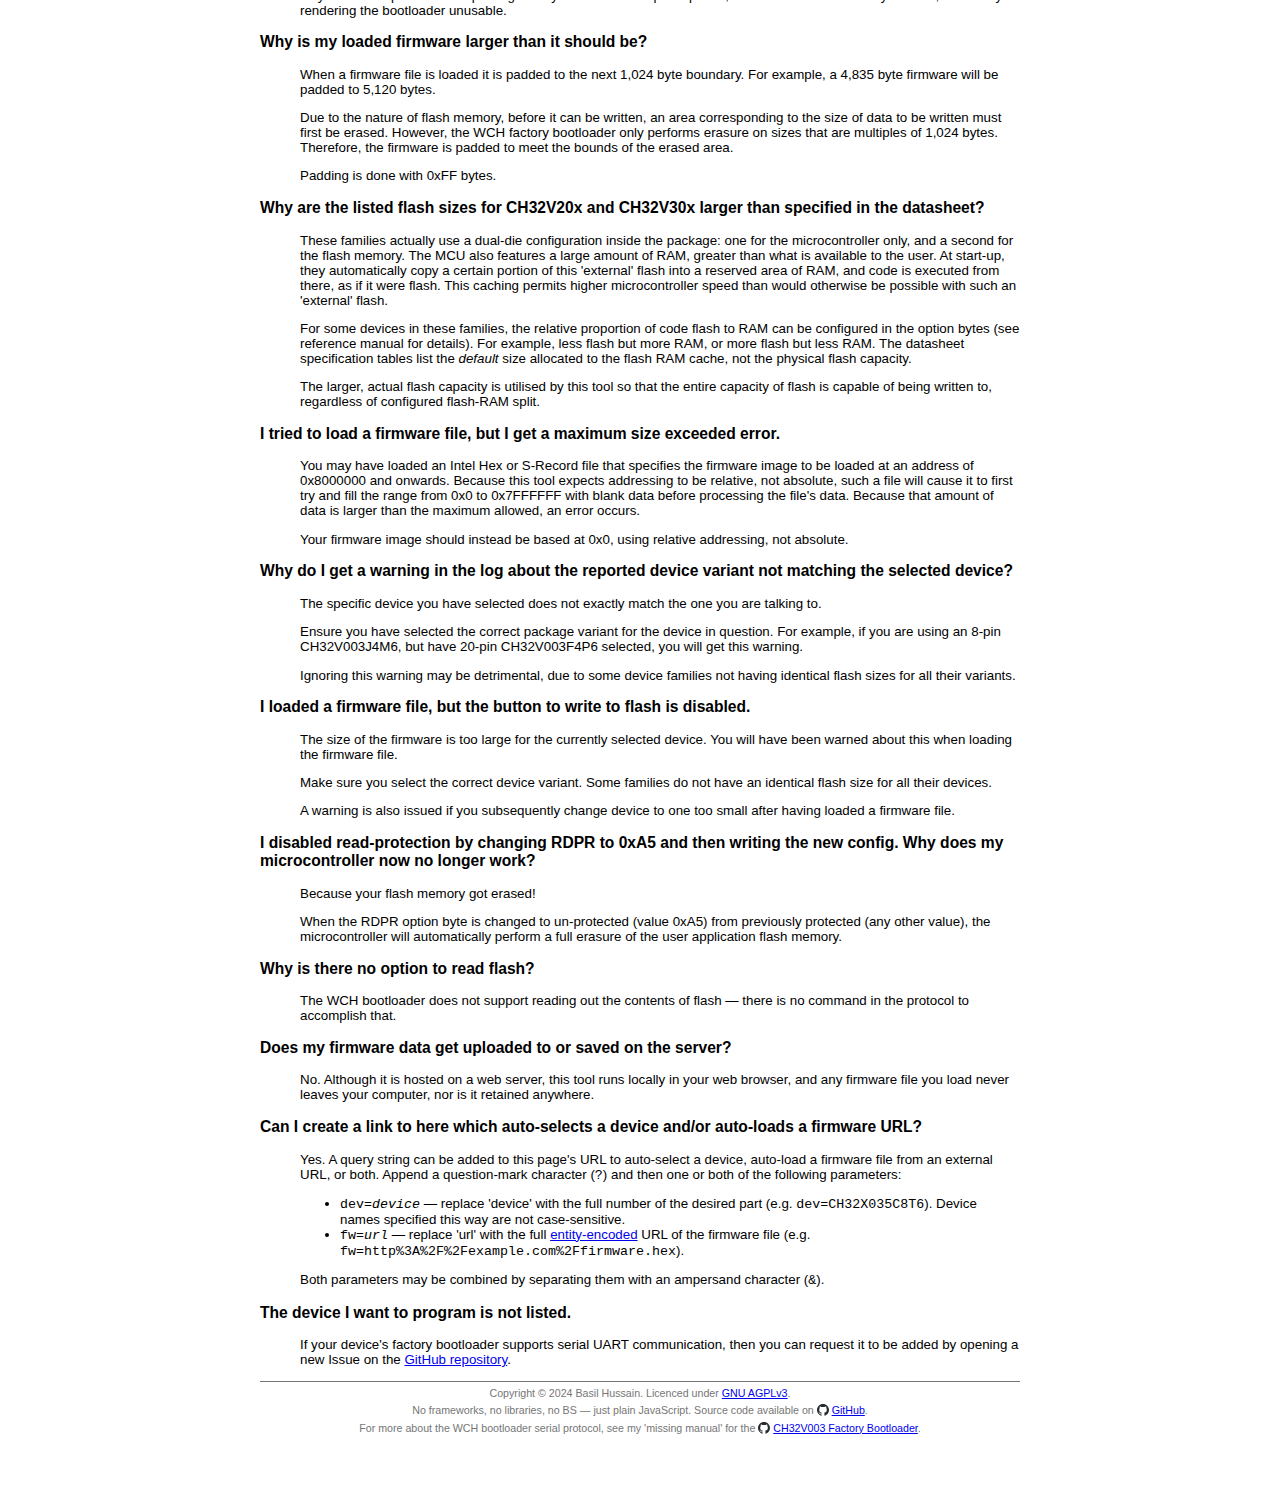
==== commit 2ec84e3f: "Update WCH ISP" ====
--- a/wchisp/index.html
+++ b/wchisp/index.html
@@ -213,6 +213,13 @@
 			</hgroup>
 			
 			<hgroup>
+				<h3>Why are the listed flash sizes for CH32V20x and CH32V30x larger than specified in the datasheet?</h3>
+				<p>These families actually use a dual-die configuration inside the package: one for the microcontroller only, and a second for the flash memory. The MCU also features a large amount of RAM, greater than what is available to the user. At start-up, they automatically copy a certain portion of this 'external' flash into a reserved area of RAM, and code is executed from there, as if it were flash. This caching permits higher microcontroller speed than would otherwise be possible with such an 'external' flash.</p>
+				<p>For some devices in these families, the relative proportion of code flash to RAM can be configured in the option bytes (see reference manual for details). For example, less flash but more RAM, or more flash but less RAM. The datasheet specification tables list the <em>default</em> size allocated to the flash RAM cache, not the physical flash capacity.</p>
+				<p>The larger, actual flash capacity is utilised by this tool so that the entire capacity of flash is capable of being written to, regardless of configured flash-RAM split.</p>
+			</hgroup>
+			
+			<hgroup>
 				<h3>I tried to load a firmware file, but I get a maximum size exceeded error.</h3>
 				<p>You may have loaded an Intel Hex or S-Record file that specifies the firmware image to be loaded at an address of 0x8000000 and onwards. Because this tool expects addressing to be relative, not absolute, such a file will cause it to first try and fill the range from 0x0 to 0x7FFFFFF with blank data before processing the file's data. Because that amount of data is larger than the maximum allowed, an error occurs.</p>
 				<p>Your firmware image should instead be based at 0x0, using relative addressing, not absolute.</p>
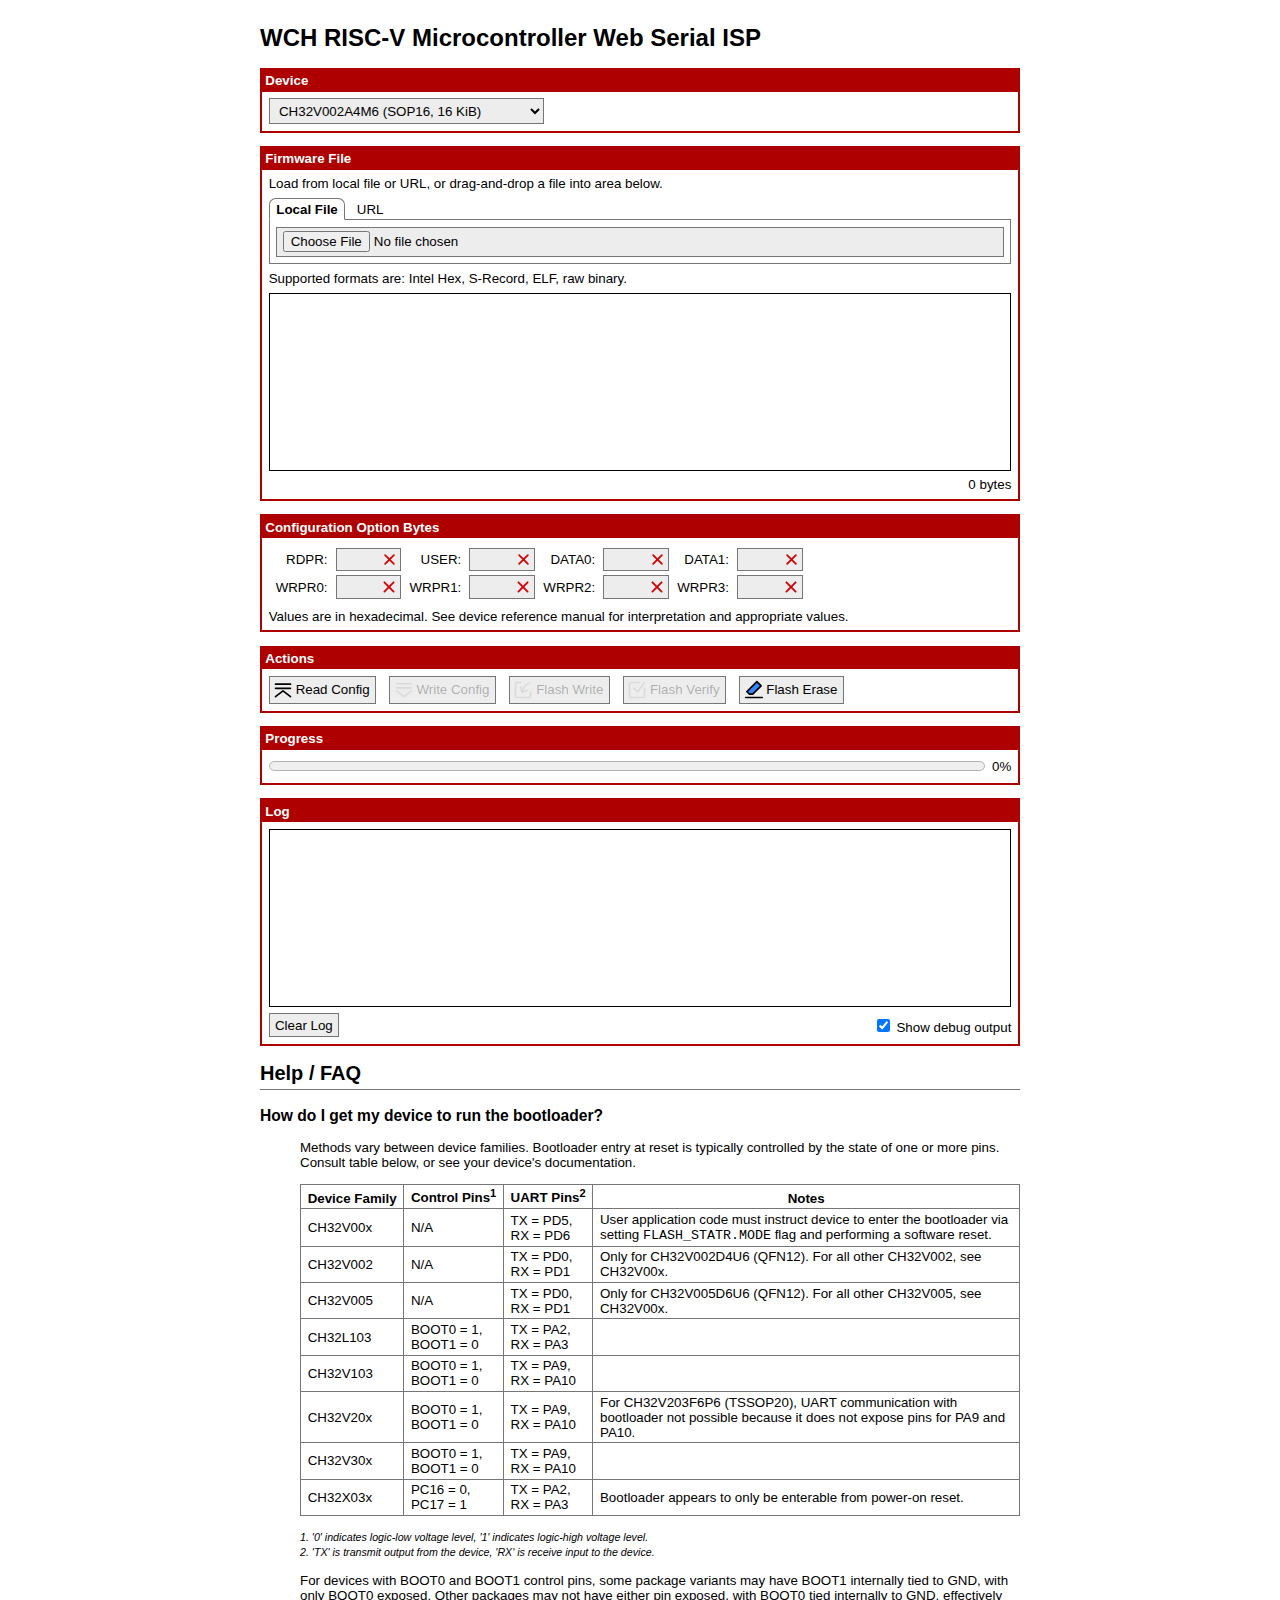
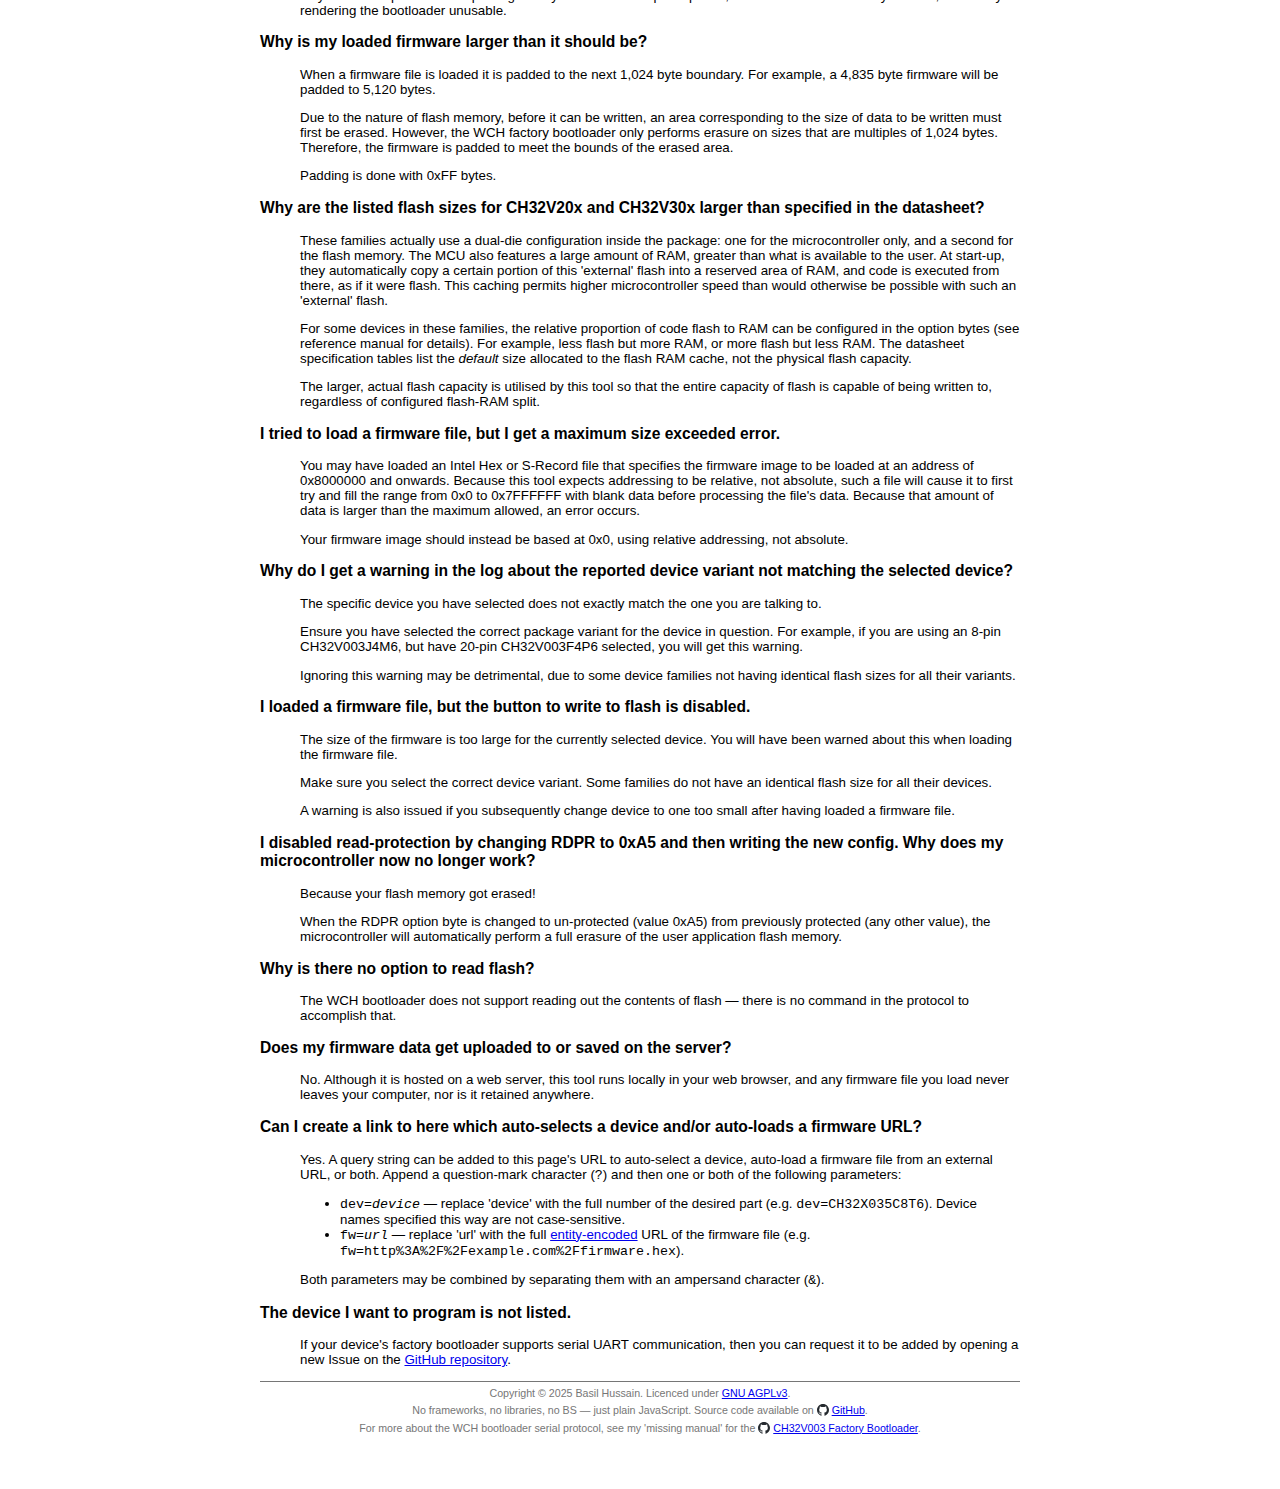
==== commit 104d7228: "Update WCH ISP" ====
--- a/wchisp/index.html
+++ b/wchisp/index.html
@@ -4,23 +4,7 @@
 	<meta charset="utf-8">
 	<title>WCH RISC-V Microcontroller Web Serial ISP</title>
 	<link href="style.css" rel="stylesheet" />
-	<link href="images/check-small.svg" rel="preload" as="image" />
-	<link href="images/cross-small.svg" rel="preload" as="image" />
-	<link href="images/check-green.svg" rel="preload" as="image" />
-	<link href="images/cross-red.svg" rel="preload" as="image" />
-	<link href="modules/packet.js" rel="modulepreload" />
-	<link href="modules/command.js" rel="modulepreload" />
-	<link href="modules/response.js" rel="modulepreload" />
-	<link href="modules/transceiver.js" rel="modulepreload" />
-	<link href="modules/parsers/intelhex.js" rel="modulepreload" />
-	<link href="modules/parsers/srecord.js" rel="modulepreload" />
-	<link href="modules/parsers/elf.js" rel="modulepreload" />
-	<link href="modules/firmware.js" rel="modulepreload" />
-	<link href="modules/session.js" rel="modulepreload" />
-	<link href="modules/logger.js" rel="modulepreload" />
-	<link href="modules/util.js" rel="modulepreload" />
-	<link href="modules/devices.js" rel="modulepreload" />
-	<script type="module" src="wchisp.js"></script>
+	<script src="wchisp.js"></script>
 </head>
 <body>
 	<main>
@@ -56,11 +40,16 @@
 					<label for="fw_tab_url">URL</label>
 					<div class="fw_tab_panels">
 						<div class="fw_tab_panel" id="fw_tab_panel_file">
-							<input id="fw_file" type="file" accept=".bin,.hex,.ihx,.srec,.s19,.s28,.s37,.elf" />
+							<div>
+								<input id="fw_file" type="file" accept=".bin,.hex,.ihx,.srec,.s19,.s28,.s37,.elf" />
+							</div>
 						</div>
 						<div class="fw_tab_panel" id="fw_tab_panel_url">
-							<input id="fw_url" type="url" required placeholder="Enter URL" />
-							<button id="fw_url_load" type="button" disabled>Load</button>
+							<div>
+								<input id="fw_url" type="url" required placeholder="Enter URL" />
+								<button id="fw_url_load" type="button" disabled>Load</button>
+							</div>
+							<progress id="fw_url_progress" value="0"></progress>
 						</div>
 					</div>
 				</div>
@@ -272,7 +261,7 @@
 		</section>
 		
 		<footer class="footer">
-			<p>Copyright &copy; 2024 Basil Hussain. Licenced under <a href="https://www.gnu.org/licenses/agpl-3.0.html" target="_blank">GNU AGPLv3</a>.</p>
+			<p>Copyright &copy; 2025 Basil Hussain. Licenced under <a href="https://www.gnu.org/licenses/agpl-3.0.html" target="_blank">GNU AGPLv3</a>.</p>
 			<p>No frameworks, no libraries, no BS &mdash; just plain JavaScript. Source code available on <a href="https://github.com/basilhussain/wch-web-isp" target="_blank" class="github">GitHub</a>.</p>
 			<p>For more about the WCH bootloader serial protocol, see my 'missing manual' for the <a href="https://github.com/basilhussain/ch32v003-bootloader-docs" target="_blank" class="github">CH32V003 Factory Bootloader</a>.</p>
 		</footer>
--- a/wchisp/style.css
+++ b/wchisp/style.css
@@ -1,352 +1,328 @@
+/*******************************************************************************
+ *
+ * WCH RISC-V Microcontroller Web Serial ISP
+ * Copyright (c) 2025 Basil Hussain
+ * 
+ * This program is free software: you can redistribute it and/or modify it under
+ * the terms of the GNU Affero General Public License as published by the Free
+ * Software Foundation, either version 3 of the License, or (at your option) any
+ * later version.
+ * 
+ * This program is distributed in the hope that it will be useful, but WITHOUT
+ * ANY WARRANTY; without even the implied warranty of MERCHANTABILITY or FITNESS
+ * FOR A PARTICULAR PURPOSE. See the GNU Affero General Public License for more
+ * details.
+ * 
+ * You should have received a copy of the GNU Affero General Public License
+ * along with this program. If not, see <https://www.gnu.org/licenses/>.
+ * 
+ ******************************************************************************/
+
+/* style.css */
 body {
-	display: flex;
-	flex-direction: column;
-	align-items: center;
-	justify-content: center;
-	background-color: white;
-	color: black;
-	font-family: sans-serif;
-	font-size: 10pt;
-}
-
+  display: flex;
+  flex-direction: column;
+  align-items: center;
+  justify-content: center;
+  background-color: white;
+  color: black;
+  font-family: sans-serif;
+  font-size: 10pt;
+}
 main {
-	width: 760px;
-}
-
+  width: 760px;
+}
 h1 {
-	font-size: 1.8em;
-}
-
+  font-size: 1.8em;
+}
 div#unsupported {
-	background-color: #FFEF00;
-	border: 4px dashed black;
-	padding: 1em;
-	font-size: 1.5em;
-	text-align: center;
-}
-
+  background-color: #FFEF00;
+  border: 4px dashed black;
+  padding: 1em;
+  font-size: 1.5em;
+  text-align: center;
+}
 div#unsupported p:first-child {
-	font-weight: bold;
-}
-
+  font-weight: bold;
+}
 div#unsupported.hidden {
-	display: none;
-}
-
+  display: none;
+}
 #form section {
-	margin: 1em 0;
-	border: 2px solid #AF0000;
-}
-
+  margin: 1em 0;
+  border: 2px solid #AF0000;
+}
 #form section > h2:first-child {
-	margin: 0 0 0.5em 0;
-	padding: 0.25em;
-	background-color: #AF0000;
-	color: white;
-	font-size: 1em;
-}
-
-#form section > p, section > div, section > table {
-	margin: 0.5em;
-}
-
-input, select, button {
-	border: 1px solid #767676;
-	border-radius: 0;
-	color: black;
-	background-color: #EDEDED;
-	padding: 0.25em 0.4em;
-}
-
-input:focus, select:focus, button:focus {
-	outline-color: black;
-	outline-width: 3px;
-}
-
+  margin: 0 0 0.5em 0;
+  padding: 0.25em;
+  background-color: #AF0000;
+  color: white;
+  font-size: 1em;
+}
+#form section > p,
+section > div,
+section > table {
+  margin: 0.5em;
+}
+input,
+select,
+button {
+  border: 1px solid #767676;
+  border-radius: 0;
+  color: black;
+  background-color: #EDEDED;
+  padding: 0.25em 0.4em;
+}
+input:focus,
+select:focus,
+button:focus {
+  outline-color: black;
+  outline-width: 3px;
+}
 button:hover {
-	background-color: #E2E2E2;
-}
-
+  background-color: #E2E2E2;
+}
 button:active {
-	background-color: #D8D8D8;
-}
-
-button:disabled, select:disabled {
-	color: #1010104C;
-}
-
-div.fw_tabs > input[type="radio"] {
-	position: absolute;
-	left: -200vw;
-}
-
+  background-color: #D8D8D8;
+}
+button:disabled,
+select:disabled {
+  color: #1010104C;
+}
+div.fw_tabs > input[type=radio] {
+  position: absolute;
+  left: -200vw;
+}
 div.fw_tabs > label {
-	display: inline-block;
-	cursor: pointer;
-	padding: 0.2em 0.5em;
-	border: 1px solid transparent;
-	border-radius: 0.5em 0.5em 0 0;
-	margin-bottom: -1px;
-}
-
-div.fw_tabs > input[type="radio"]:checked + label {
-	font-weight: bold;
-	border-color: #767676;
-	border-bottom: 1px solid white;
-}
-
+  display: inline-block;
+  cursor: pointer;
+  padding: 0.2em 0.5em;
+  border: 1px solid transparent;
+  border-radius: 0.5em 0.5em 0 0;
+  margin-bottom: -1px;
+}
+div.fw_tabs > input[type=radio]:checked + label {
+  font-weight: bold;
+  border-color: #767676;
+  border-bottom: 1px solid white;
+}
 div.fw_tabs div.fw_tab_panels {
-	border: 1px solid #767676;
-	padding: 0.5em;
-}
-
+  border: 1px solid #767676;
+  padding: 0.5em;
+}
 div.fw_tabs div.fw_tab_panel {
-	display: none;
-	flex-direction: row;
-	align-items: center;
-	justify-content: space-between;
-}
-
-div.fw_tabs > input[type="radio"]:nth-child(1):checked ~ div.fw_tab_panels > div.fw_tab_panel:nth-child(1),
-div.fw_tabs > input[type="radio"]:nth-child(3):checked ~ div.fw_tab_panels > div.fw_tab_panel:nth-child(2) {
-	display: flex;
-}
-
-div.fw_tabs input[type="file"]#fw_file, div.fw_tabs input[type="url"]#fw_url {
-	width: 100%;
-}
-
+  display: none;
+}
+div.fw_tabs div.fw_tab_panel > div {
+  display: flex;
+  flex-direction: row;
+  align-items: center;
+  justify-content: space-between;
+}
+div.fw_tabs div.fw_tab_panel > progress {
+  width: 100%;
+  height: 1em;
+}
+div.fw_tabs > input[type=radio]:nth-child(1):checked ~ div.fw_tab_panels > div.fw_tab_panel:nth-child(1),
+div.fw_tabs > input[type=radio]:nth-child(3):checked ~ div.fw_tab_panels > div.fw_tab_panel:nth-child(2) {
+  display: block;
+}
+div.fw_tabs input[type=file]#fw_file,
+div.fw_tabs input[type=url]#fw_url {
+  width: 100%;
+}
 div.fw_tabs button#fw_url_load {
-	margin-left: 0.5em;
-}
-
+  margin-left: 0.5em;
+}
 p.fw_info {
-	display: flex;
-	flex-direction: row;
-	align-items: center;
-	justify-content: space-between;
-}
-
+  display: flex;
+  flex-direction: row;
+  align-items: center;
+  justify-content: space-between;
+}
 p.fw_info span.fw_size {
-	margin-left: 0.5em;
-	white-space: nowrap;
-}
-
+  margin-left: 0.5em;
+  white-space: nowrap;
+}
 div.hex {
-	height: 25ex;
-	overflow-y: scroll;
-	border: 1px solid black;
-	padding: 0 0.2em;
-	font-family: monospace;
-	white-space: pre;
-}
-
+  height: 25ex;
+  overflow-y: scroll;
+  border: 1px solid black;
+  padding: 0 0.2em;
+  font-family: monospace;
+  white-space: pre;
+}
 div.hex > span.o {
-	font-weight: bold;
-	margin-right: 0.5em;
-	border-right: 1px solid black;
-	padding-right: 0.5em;
-}
-
+  font-weight: bold;
+  margin-right: 0.5em;
+  border-right: 1px solid black;
+  padding-right: 0.5em;
+}
 div.hex > span.p {
-	font-style: italic;
-	margin-left: 0.5em;
-	border-left: 1px solid black;
-	padding-left: 0.5em;
-}
-
+  font-style: italic;
+  margin-left: 0.5em;
+  border-left: 1px solid black;
+  padding-left: 0.5em;
+}
 table.config {
-	border-spacing: 0.5em 0.2em;
-}
-
+  border-spacing: 0.5em 0.2em;
+}
 table.config td:nth-child(odd) {
-	text-align: right;
-}
-
-table.config td input[type="text"] {
-	width: 4em;
-	background-repeat: no-repeat;
-	background-position: right center;
-	background-size: contain;
-}
-
-table.config td input[type="text"]:valid {
-	background-image: url("images/check-small.svg");
-}
-
-table.config td input[type="text"]:invalid {
-	background-image: url("images/cross-small.svg");
-}
-
+  text-align: right;
+}
+table.config td input[type=text] {
+  width: 4em;
+  background-repeat: no-repeat;
+  background-position: right center;
+  background-size: contain;
+}
+table.config td input[type=text]:valid {
+  background-image: url('data:image/svg+xml,<svg xmlns="http://www.w3.org/2000/svg" width="200" height="200" viewBox="0 0 48 48"><path fill="none" stroke="%2305C12E" stroke-linecap="round" stroke-linejoin="round" stroke-width="4" d="M10 24L20 34L40 14"/></svg>');
+}
+table.config td input[type=text]:invalid {
+  background-image: url('data:image/svg+xml,<svg xmlns="http://www.w3.org/2000/svg" width="200" height="200" viewBox="0 0 48 48"><g fill="none" stroke="%23D80000" stroke-linecap="round" stroke-linejoin="round" stroke-width="4"><path d="M14 14L34 34"/><path d="M14 34L34 14"/></g></svg>');
+}
 p#actions {
-	display: flex;
-	flex-direction: row;
-	align-items: center;
-	justify-content: flex-start;
-}
-
+  display: flex;
+  flex-direction: row;
+  align-items: center;
+  justify-content: flex-start;
+}
 p#actions > button {
-	margin-right: 1em;
-	padding-left: 1.95em;
-	background-repeat: no-repeat;
-	background-position: 0.25em center;
-	background-size: 1.5em;
-	height: 2.1em;
-}
-
+  margin-right: 1em;
+  padding-left: 1.95em;
+  background-repeat: no-repeat;
+  background-position: 0.25em center;
+  background-size: 1.5em;
+  height: 2.1em;
+}
 p#actions > button:last-child {
-	margin-right: 0;
-}
-
+  margin-right: 0;
+}
 p#actions > button:disabled {
-	background-blend-mode: overlay;
-}
-
+  background-blend-mode: overlay;
+}
 p#actions > button#config_read {
-	background-image: url("images/config-read.svg");
-}
-
+  background-image: url('data:image/svg+xml,<svg xmlns="http://www.w3.org/2000/svg" width="200" height="200" viewBox="0 0 48 48"><g fill="none" stroke="%23000" stroke-linecap="round" stroke-linejoin="round" stroke-width="4"><path d="M6 10L42 10"/><path d="M6 20L42 20"/><path d="M6 40L24 26L42 40"/></g></svg>');
+}
 p#actions > button#config_write {
-	background-image: url("images/config-write.svg");
-}
-
+  background-image: url('data:image/svg+xml,<svg xmlns="http://www.w3.org/2000/svg" width="200" height="200" viewBox="0 0 48 48"><g fill="none" stroke="%23000" stroke-linecap="round" stroke-linejoin="round" stroke-width="4"><path d="M6 9L42 9"/><path d="M6 19L42 19"/><path d="M6 26L24 40L42 26"/></g></svg>');
+}
 p#actions > button#flash_write {
-	background-image: url("images/flash-write.svg");
-}
-
+  background-image: url('data:image/svg+xml,<svg xmlns="http://www.w3.org/2000/svg" width="200" height="200" viewBox="0 0 48 48"><g fill="none" stroke="%23000" stroke-linecap="round" stroke-linejoin="round" stroke-width="4"><path d="M19 6H9C7.34315 6 6 7.34315 6 9V39C6 40.6569 7.34315 42 9 42H39C40.6569 42 42 40.6569 42 39V29"/><path d="M18 17L22 29L34 25"/><path d="M22 29C27 14 30 11 40 7"/></g></svg>');
+}
 p#actions > button#flash_verify {
-	background-image: url("images/flash-verify.svg");
-}
-
+  background-image: url('data:image/svg+xml,<svg xmlns="http://www.w3.org/2000/svg" width="200" height="200" viewBox="0 0 48 48"><g fill="none" stroke="%23000" stroke-linecap="round" stroke-linejoin="round" stroke-width="4"><path d="M42 20V39C42 40.6569 40.6569 42 39 42H9C7.34315 42 6 40.6569 6 39V9C6 7.34315 7.34315 6 9 6H30"/><path d="M16 20L26 28L41 7"/></g></svg>');
+}
 p#actions > button#flash_erase {
-	background-image: url("images/flash-erase.svg");
-}
-
+  background-image: url('data:image/svg+xml,<svg xmlns="http://www.w3.org/2000/svg" width="200" height="200" viewBox="0 0 48 48"><g fill="none" stroke="%23000" stroke-linecap="round" stroke-linejoin="round" stroke-width="4"><path d="M4 42H44"/><path fill="%232F88FF" d="M31 4L7 28L13 34H21L41 14L31 4Z"/></g></svg>');
+}
 p.progress {
-	display: flex;
-	flex-direction: row;
-	align-items: center;
-}
-
+  display: flex;
+  flex-direction: row;
+  align-items: center;
+}
 p.progress progress#progress_bar {
-	width: 100%;
-	height: 1.5em;
-}
-
+  width: 100%;
+  height: 1.5em;
+}
 p.progress #progress_pct {
-	margin-left: 0.5em;
-}
-
+  margin-left: 0.5em;
+}
 p.progress #progress_result {
-	display: none;
-	width: 1.5em;
-	height: 1.5em;
-	margin-right: 0.5em;
-	background-repeat: no-repeat;
-	background-position: center;
-	background-size: contain;
-}
-
+  display: none;
+  width: 1.5em;
+  height: 1.5em;
+  margin-right: 0.5em;
+  background-repeat: no-repeat;
+  background-position: center;
+  background-size: contain;
+}
 p.progress #progress_result.success {
-	display: block;
-	background-image: url("images/check-green.svg");
-}
-
+  display: block;
+  background-image: url('data:image/svg+xml,<svg xmlns="http://www.w3.org/2000/svg" width="200" height="200" viewBox="0 0 48 48"><g fill="none" stroke-linejoin="round" stroke-width="4"><path fill="%2305C12E" stroke="%23000" d="M24 44C29.5228 44 34.5228 41.7614 38.1421 38.1421C41.7614 34.5228 44 29.5228 44 24C44 18.4772 41.7614 13.4772 38.1421 9.85786C34.5228 6.23858 29.5228 4 24 4C18.4772 4 13.4772 6.23858 9.85786 9.85786C6.23858 13.4772 4 18.4772 4 24C4 29.5228 6.23858 34.5228 9.85786 38.1421C13.4772 41.7614 18.4772 44 24 44Z"/><path stroke="%23fff" stroke-linecap="round" d="M16 24L22 30L34 18"/></g></svg>');
+}
 p.progress #progress_result.failure {
-	display: block;
-	background-image: url("images/cross-red.svg");
-}
-
+  display: block;
+  background-image: url('data:image/svg+xml,<svg xmlns="http://www.w3.org/2000/svg" width="200" height="200" viewBox="0 0 48 48"><g fill="none" stroke-linejoin="round" stroke-width="4"><path fill="%23D80000" stroke="%23000" d="M24 44C35.0457 44 44 35.0457 44 24C44 12.9543 35.0457 4 24 4C12.9543 4 4 12.9543 4 24C4 35.0457 12.9543 44 24 44Z"/><path stroke="%23fff" stroke-linecap="round" d="M29.6567 18.3432L18.343 29.6569"/><path stroke="%23fff" stroke-linecap="round" d="M18.3433 18.3432L29.657 29.6569"/></g></svg>');
+}
 div#log {
-	height: 25ex;
-	overflow: scroll;
-	border: 1px solid black;
-	font-family: monospace;
-}
-
+  height: 25ex;
+  overflow: scroll;
+  border: 1px solid black;
+  font-family: monospace;
+}
 div#log > p {
-	margin: 0;
-	white-space: pre;
-}
-
+  margin: 0;
+  white-space: pre;
+}
 div#log > p > .time {
-	color: #808080;
-}
-
+  color: #808080;
+}
 div#log > p > .level {
-	font-weight: bold;
-}
-
+  font-weight: bold;
+}
 div#log > p > .level.info {
-	color: #0072BF;
-}
-
+  color: #0072BF;
+}
 div#log > p > .level.warning {
-	color: #BF9F00;
-}
-
+  color: #BF9F00;
+}
 div#log > p > .level.error {
-	color: #BF0000;
-}
-
+  color: #BF0000;
+}
 div#log > p > .level.debug {
-	color: #BF00A5;
-}
-
+  color: #BF00A5;
+}
 p.log_ctrls {
-	display: flex;
-	flex-direction: row;
-	align-items: center;
-	justify-content: space-between;
-}
-
+  display: flex;
+  flex-direction: row;
+  align-items: center;
+  justify-content: space-between;
+}
 section.help > h2 {
-	border-bottom: 1px solid #767676;
-	padding-bottom: 0.2em;
-}
-
-section.help hgroup p, section.help hgroup ul, section.help hgroup ol, section.help hgroup table {
-	margin-left: 3em;
-}
-
+  border-bottom: 1px solid #767676;
+  padding-bottom: 0.2em;
+}
+section.help hgroup p,
+section.help hgroup ul,
+section.help hgroup ol,
 section.help hgroup table {
-	border: 1px solid #767676;
-	border-spacing: 0;
-	border-collapse: collapse;
-}
-
-section.help hgroup table td, section.help hgroup table th {
-	border: 1px solid #767676;
-	padding: 0.2em 0.5em;
-	vertical-align: middle;
-}
-
+  margin-left: 3em;
+}
+section.help hgroup table {
+  border: 1px solid #767676;
+  border-spacing: 0;
+  border-collapse: collapse;
+}
+section.help hgroup table td,
 section.help hgroup table th {
-	font-weight: bold;
-	white-space: nowrap;
-	vertical-align: bottom;
-}
-
+  border: 1px solid #767676;
+  padding: 0.2em 0.5em;
+  vertical-align: middle;
+}
+section.help hgroup table th {
+  font-weight: bold;
+  white-space: nowrap;
+  vertical-align: bottom;
+}
 section.help hgroup p span.note {
-	font-size: 0.8em;
-	font-style: italic;
-}
-
+  font-size: 0.8em;
+  font-style: italic;
+}
 footer.footer {
-	border-top: 1px solid #767676;
-	font-size: 0.8em;
-	text-align: center;
-	color: #767676;
-}
-
+  border-top: 1px solid #767676;
+  font-size: 0.8em;
+  text-align: center;
+  color: #767676;
+}
 footer.footer p {
-	margin: 0.5em 0;
-}
-
+  margin: 0.5em 0;
+}
 footer.footer a.github {
-	padding-left: 1.4em;
-	background-repeat: no-repeat;
-	background-position: left center;
-	background-size: contain;
-	background-image: url("images/github.svg");
-}
+  padding-left: 1.4em;
+  background-repeat: no-repeat;
+  background-position: left center;
+  background-size: contain;
+  background-image: url('data:image/svg+xml,<svg width="32" height="32" viewBox="0 0 32 32" fill="none" xmlns="http://www.w3.org/2000/svg">%0A<path fill-rule="evenodd" clip-rule="evenodd" d="M16 0C7.16 0 0 7.16 0 16C0 23.08 4.58 29.06 10.94 31.18C11.74 31.32 12.04 30.84 12.04 30.42C12.04 30.04 12.02 28.78 12.02 27.44C8 28.18 6.96 26.46 6.64 25.56C6.46 25.1 5.68 23.68 5 23.3C4.44 23 3.64 22.26 4.98 22.24C6.24 22.22 7.14 23.4 7.44 23.88C8.88 26.3 11.18 25.62 12.1 25.2C12.24 24.16 12.66 23.46 13.12 23.06C9.56 22.66 5.84 21.28 5.84 15.16C5.84 13.42 6.46 11.98 7.48 10.86C7.32 10.46 6.76 8.82 7.64 6.62C7.64 6.62 8.98 6.2 12.04 8.26C13.32 7.9 14.68 7.72 16.04 7.72C17.4 7.72 18.76 7.9 20.04 8.26C23.1 6.18 24.44 6.62 24.44 6.62C25.32 8.82 24.76 10.46 24.6 10.86C25.62 11.98 26.24 13.4 26.24 15.16C26.24 21.3 22.5 22.66 18.94 23.06C19.52 23.56 20.02 24.52 20.02 26.02C20.02 28.16 20 29.88 20 30.42C20 30.84 20.3 31.34 21.1 31.18C27.42 29.06 32 23.06 32 16C32 7.16 24.84 0 16 0V0Z" fill="%2324292E"/>%0A</svg>%0A');
+}
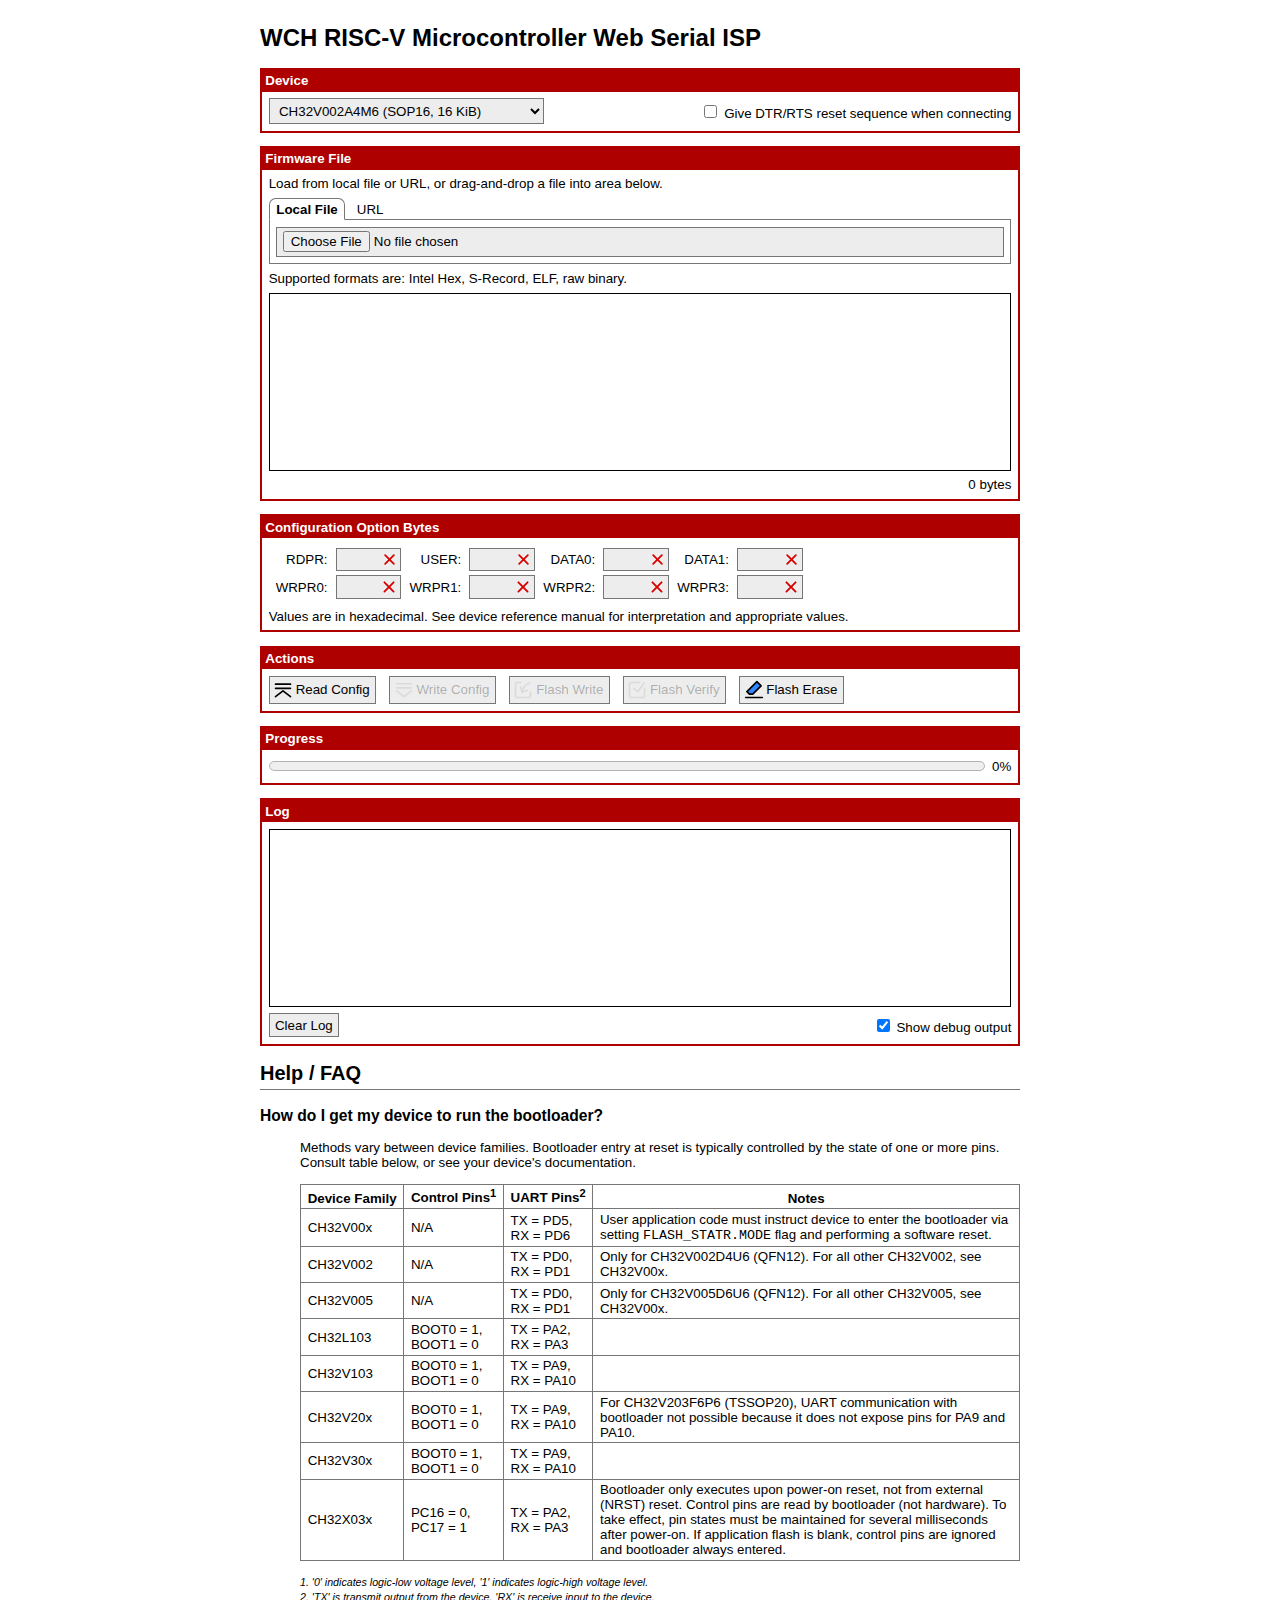
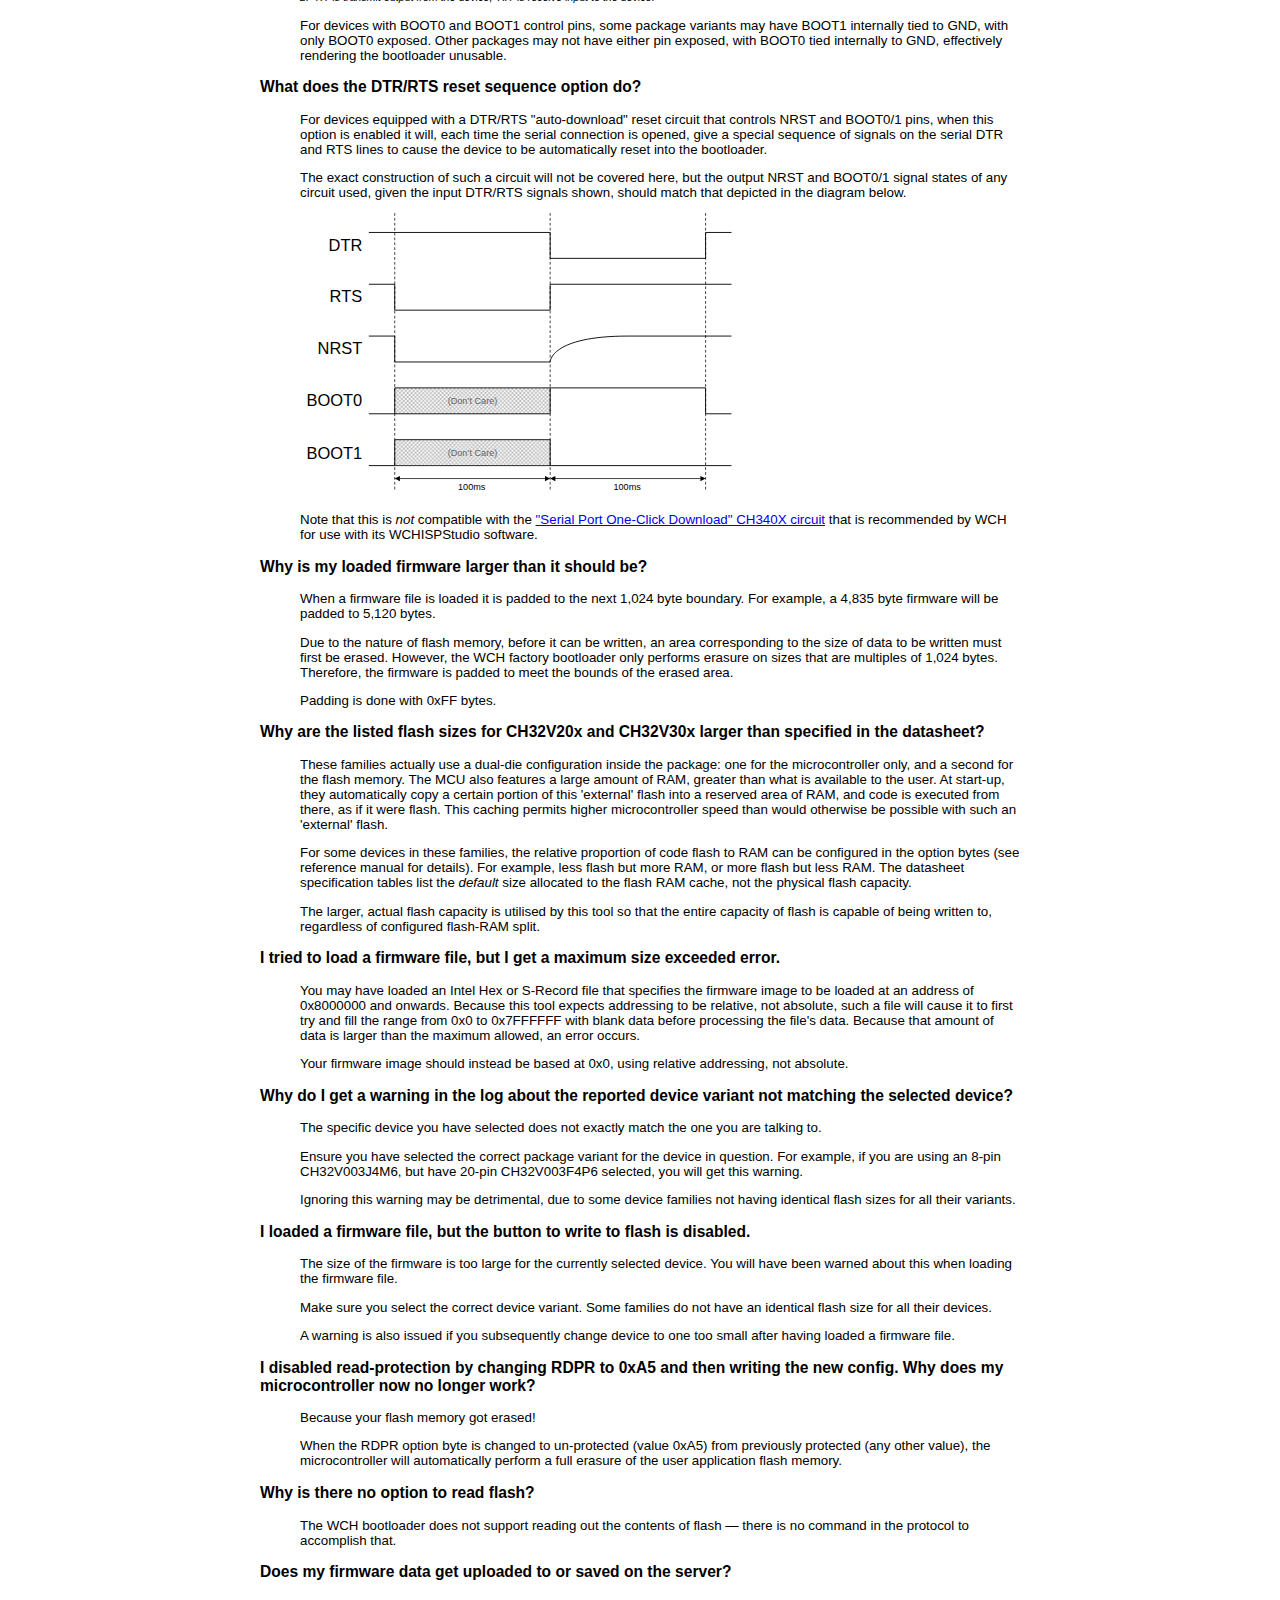
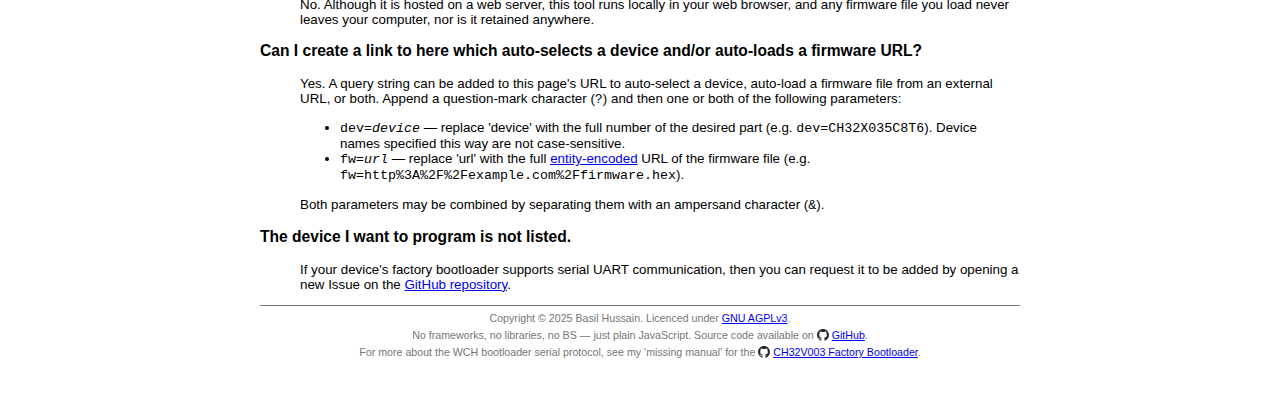
==== commit 50e8f9b5: "Update WCH ISP" ====
--- a/wchisp/index.html
+++ b/wchisp/index.html
@@ -27,7 +27,13 @@
 		<form id="form">
 			<section>
 				<h2>Device</h2>
-				<p><select id="device_list"></select></p>
+				<p class="device_ctrls">
+					<select id="device_list"></select>
+					<label for="device_dtr_rts_reset">
+						<input id="device_dtr_rts_reset" type="checkbox" />
+						Give DTR/RTS reset sequence when connecting
+					</label>
+				</p>
 			</section>
 			
 			<section>
@@ -183,7 +189,7 @@
 							<td>CH32X03x</td>
 							<td>PC16 = 0,<br />PC17 = 1</td>
 							<td>TX = PA2,<br />RX = PA3</td>
-							<td>Bootloader appears to only be enterable from power-on reset.</td>
+							<td>Bootloader only executes upon power-on reset, not from external (NRST) reset. Control pins are read by bootloader (not hardware). To take effect, pin states must be maintained for several milliseconds after power-on. If application flash is blank, control pins are ignored and bootloader always entered.</td>
 						</tr>
 					</tbody>
 				</table>
@@ -192,6 +198,14 @@
 					<span class="note">2. 'TX' is transmit output from the device, 'RX' is receive input to the device.</span><br />
 				</p>
 				<p>For devices with BOOT0 and BOOT1 control pins, some package variants may have BOOT1 internally tied to GND, with only BOOT0 exposed. Other packages may not have either pin exposed, with BOOT0 tied internally to GND, effectively rendering the bootloader unusable.</p>
+			</hgroup>
+			
+			<hgroup>
+				<h3>What does the DTR/RTS reset sequence option do?</h3>
+				<p>For devices equipped with a DTR/RTS "auto-download" reset circuit that controls NRST and BOOT0/1 pins, when this option is enabled it will, each time the serial connection is opened, give a special sequence of signals on the serial DTR and RTS lines to cause the device to be automatically reset into the bootloader.</p>
+				<p>The exact construction of such a circuit will not be covered here, but the output NRST and BOOT0/1 signal states of any circuit used, given the input DTR/RTS signals shown, should match that depicted in the diagram below.</p>
+				<p><svg xmlns="http://www.w3.org/2000/svg" width="60%" fill-rule="evenodd" stroke-linejoin="round" stroke-width="28.22" preserveAspectRatio="xMidYMid" viewBox="2343 1249 16676 10897" xmlns:v="https://vecta.io/nano"><style><![CDATA[.B{font-family:Liberation Sans, sans-serif}.C{stroke:#000}.D{fill:none}.E{font-size:635px}.F{stroke-width:35}.G{font-size:353px}]]></style><defs><font horiz-adv-x="2048"><font-face font-family="Liberation Sans embedded" ascent="1852" descent="423" units-per-em="2048"/><missing-glyph d="M0 0h2047v2047H0V0z" horiz-adv-x="2048"/><glyph d="M328 1264c0-70-6-129-19-176-13-48-32-93-59-136H127c63 91 94 177 94 260h-88v197h195v-145z" horiz-adv-x="239" unicode="\u2019"/><glyph d="M554 8C495-8 434-16 372-16c-144 0-216 82-216 245v722H31v131h132l53 242h120v-242h200V951H336V268c0-52 9-88 26-109s46-32 88-32c24 0 59 5 104 14V8z" horiz-adv-x="531" unicode="\u0074"/><glyph d="M950 299c0-102-38-181-115-236S650-20 511-20C376-20 273 2 200 47 127 91 79 160 57 254l159 31c15-58 47-100 95-127s115-41 200-41c91 0 158 14 201 42 42 28 63 70 63 126 0 43-15 77-44 104s-77 49-142 66l-129 34c-103 27-177 53-220 79-44 25-78 56-103 93s-37 82-37 135c0 99 35 174 106 226 70 51 172 77 307 77 119 0 214-21 285-63 70-42 114-109 133-202l-162-20c-10 48-37 85-80 111-44 25-103 38-176 38-81 0-141-12-180-37s-58-62-58-112c0-31 8-56 24-76s40-37 71-51 97-33 198-58c95-24 164-46 206-66 42-21 75-43 100-68 24-25 43-53 56-85 13-33 20-70 20-111z" horiz-adv-x="927" unicode="\u0073"/><glyph d="M142 0v830c0 76-2 160-6 252h170l8-221h4c29 93 62 156 99 190s90 51 158 51a267.3 267.3 0 0 0 73-10V927c-24 7-56 10-96 10-75 0-132-32-171-96-39-65-59-157-59-277V0H142z" horiz-adv-x="530" unicode="\u0072"/><glyph d="M1053 542c0-189-42-330-125-423S724-20 565-20c-158 0-277 48-358 145-81 96-121 235-121 417 0 373 162 560 485 560 165 0 287-45 365-136s117-233 117-424zm-189 0c0 149-22 258-66 326-45 67-119 101-224 101s-181-34-228-103-71-177-71-324c0-143 23-250 70-321 46-72 119-108 218-108 108 0 185 35 232 104 46 69 69 178 69 325z" horiz-adv-x="980" unicode="\u006F"/><glyph d="M825 0v686c0 71-7 127-21 166s-36 68-67 85-76 26-135 26c-87 0-155-30-205-89s-75-142-75-247V0H142v851c0 126-2 203-6 231h170c1-3 1-12 2-27l3-50c1-19 2-55 3-108h3c41 75 89 128 144 159 54 31 121 46 202 46 119 0 206-29 261-88s82-157 82-293V0H825z" horiz-adv-x="874" unicode="\u006E"/><glyph d="M768 0v686c0 105-14 177-43 217s-80 60-155 60c-77 0-137-29-182-88s-67-141-67-248V0H142v851c0 126-2 203-6 231h170c1-3 1-12 2-27l3-50c1-19 2-55 3-108h3c39 77 83 130 133 160s111 45 183 45c82 0 147-16 195-49 47-33 80-85 99-156h3c37 73 83 125 136 157s117 48 192 48c109 0 189-30 239-89 49-59 74-157 74-292V0h-178v686c0 105-14 177-43 217s-80 60-155 60c-79 0-140-29-183-87-44-59-66-142-66-249V0H768z" horiz-adv-x="1457" unicode="\u006D"/><glyph d="M276 503c0-124 26-220 77-287s126-101 225-101c78 0 141 16 188 47s78 71 95 119l158-45C954 65 807-20 578-20c-160 0-282 48-365 143-84 95-126 237-126 425 0 179 42 316 126 411 83 95 203 143 358 143 318 0 477-192 477-575v-24H276zm586 138c-10 114-39 197-87 250-48 52-117 78-207 78-87 0-156-29-207-87-51-59-79-139-83-241h584z" horiz-adv-x="980" unicode="\u0065"/><glyph d="M414-20C305-20 224 9 169 66S87 202 87 302c0 112 37 198 111 258 73 60 192 92 356 96l243 4v59c0 88-19 151-56 189s-96 57-176 57c-81 0-139-14-176-41s-59-71-66-131l-188 17c31 195 175 292 434 292 136 0 238-31 307-93 69-63 103-153 103-271V272c0-53 7-93 21-120s41-41 80-41c17 0 37 2 59 7V6c-45-11-92-16-139-16-67 0-115 18-145 53-31 35-48 89-52 164h-6c-46-83-99-141-160-175-61-35-136-52-223-52zm41 135c66 0 125 15 176 45a330.1 330.1 0 0 1 122 124c29 52 44 106 44 161v89l-197-4c-85-1-149-10-192-26-44-16-78-41-101-74s-35-77-35-131c0-59 16-104 48-136 31-32 76-48 135-48z" horiz-adv-x="1060" unicode="\u0061"/><glyph d="M720 1253V0H530v1253H46v156h1158v-156H720z" horiz-adv-x="1192" unicode="\u0054"/><glyph d="M1272 389c0-130-51-231-152-302C1018 16 875-20 690-20 347-20 148 99 93 338l185 37c21-85 67-147 136-186 69-40 164-60 283-60 123 0 219 21 286 64 67 42 100 104 100 186 0 46-10 83-31 112s-51 52-89 71-83 34-136 47l-175 41c-111 25-196 49-253 74-58 25-104 52-137 83-33 30-59 65-76 106-18 41-27 87-27 140 0 121 46 214 139 279 92 65 224 98 396 98 160 0 282-24 367-73s144-133 178-251l-188-33c-21 75-60 129-118 163-58 33-138 50-241 50-113 0-199-19-258-56s-89-93-89-167c0-43 12-79 35-107 23-29 56-53 99-72 43-20 130-44 259-73l130-30c43-11 84-23 123-37 39-15 76-32 111-51 34-19 64-43 89-71s45-61 60-99c14-38 21-83 21-134z" horiz-adv-x="1192" unicode="\u0053"/><glyph d="M1164 0L798 585H359V0H168v1409h663c159 0 281-35 368-106 86-71 129-170 129-297 0-105-30-193-91-264s-146-116-253-135L1384 0h-220zm-28 1004c0 82-28 145-83 188-56 43-136 64-241 64H359V736h461c101 0 179 24 234 71s82 112 82 197z" horiz-adv-x="1244" unicode="\u0052"/><glyph d="M1495 711c0-147-28-276-84-387-57-111-138-196-243-255S938-20 795-20C650-20 526 9 421 68S235 212 180 323 97 563 97 711c0 225 62 402 185 529s295 190 515 190c143 0 268-28 373-85s186-140 242-249c55-109 83-237 83-385zm-195 0c0 175-44 313-131 413-88 100-212 150-372 150-161 0-286-49-374-148S291 889 291 711c0-177 45-317 134-420 89-104 212-156 370-156 163 0 288 50 375 151 87 100 130 242 130 425z" horiz-adv-x="1430" unicode="\u004F"/><glyph d="M1082 0L328 1200l5-97 5-167V0H168v1409h222l762-1208c-8 131-12 225-12 284v924h172V0h-230z" horiz-adv-x="1165" unicode="\u004E"/><glyph d="M1381 719c0-145-28-272-85-381s-137-193-241-251S831 0 695 0H168v1409h466c239 0 423-60 553-179 129-120 194-290 194-511zm-192 0c0 175-48 308-143 400-96 91-235 137-416 137H359V153h314c103 0 194 23 273 68 78 45 138 111 180 196s63 186 63 302z" horiz-adv-x="1244" unicode="\u0044"/><glyph d="M792 1274c-156 0-277-50-364-150-87-101-130-238-130-413 0-173 45-311 136-416 90-105 212-158 366-158 197 0 346 98 445 293l156-78c-58-121-139-214-244-277S930-20 791-20c-142 0-265 30-368 89-104 59-183 143-237 253-55 109-82 239-82 389 0 225 61 401 182 528s289 191 504 191c150 0 275-29 376-88s175-146 222-261l-181-60c-33 82-85 145-157 188-73 43-159 65-258 65z" horiz-adv-x="1297" unicode="\u0043"/><glyph d="M1258 397c0-125-46-223-137-292C1030 35 903 0 740 0H168v1409h512c331 0 496-114 496-342 0-83-23-153-70-210s-113-95-198-114c112-13 198-51 259-112 61-62 91-140 91-234zm-274 647c0 76-26 130-78 163s-127 49-226 49H359V810h321c102 0 178 19 229 58 50 38 75 97 75 176zm81-632c0 166-117 249-350 249H359V153h371c117 0 202 22 255 65s80 108 80 194z" horiz-adv-x="1086" unicode="\u0042"/><glyph d="M555 528c0-193-30-366-90-519-61-153-154-298-279-433H12C137-284 229-136 287 19s87 325 87 511-29 357-87 512c-59 155-150 303-275 442h174c126-136 219-281 279-434 60-154 90-327 90-518v-4z" horiz-adv-x="583" unicode="\u0029"/><glyph d="M127 532c0 193 30 366 91 519 60 153 153 298 278 433h174c-125-139-216-286-274-442-59-156-88-327-88-512s29-355 87-510c57-155 149-303 275-444H496C370-288 277-143 217 11c-60 153-90 326-90 517v4z" horiz-adv-x="583" unicode="\u0028"/><glyph horiz-adv-x="556" unicode="\u0020"/></font></defs><path d="M6000 1250v108m0 81v107m0 81v108m0 81v108m0 81v107m0 81v108m0 81v108m0 81v107m0 81v108m0 81v108m0 80v108m0 81v108m0 81v108m0 80v108m0 81v108m0 81v108m0 80v108m0 81v108m0 81v108m0 80v108m0 81v108m0 81v107m0 81v108m0 81v108m0 81v107m0 81v108m0 81v108m0 81v107m0 81v108m0 81v108m0 81v107m0 81v108m0 81v108m0 80v108m0 81v108m0 81v108m0 80v108m0 81v108m0 81v108m0 80v108m0 81v108m0 81v107m0 81v108m0 81v108m0 81v107m0 81v108m0 81v108m0 81v107m0 81v108m0 81v108m0 81v107m0 81v108m0 81v108m0 80v108m0 81v108m0 81v108m0 80v108" class="C D"/><defs><pattern id="A" x="6000" y="8000" width="6001" height="1001" patternUnits="userSpaceOnUse"><g fill="#999" stroke="#999" transform="translate(-6000 -8000)"><path d="M6000 8098l98-98"/><path d="M6000 8248l248-248"/><path d="M6000 8398l398-398"/><path d="M6000 8548l548-548"/><path d="M6000 8698l698-698"/><path d="M6000 8848l848-848"/><path d="M6000 8998l998-998m-850 1000l1000-1000m-850 1000l1000-1000m-850 1000l1000-1000m-850 1000l1000-1000m-850 1000l1000-1000m-850 1000l1000-1000m-850 1000l1000-1000m-850 1000l1000-1000m-850 1000l1000-1000m-850 1000l1000-1000m-850 1000l1000-1000m-850 1000l1000-1000m-850 1000l1000-1000m-850 1000l1000-1000m-850 1000l1000-1000m-850 1000l1000-1000m-850 1000l1000-1000m-850 1000l1000-1000m-850 1000l1000-1000m-850 1000l1000-1000m-850 1000l1000-1000m-850 1000l1000-1000m-850 1000l1000-1000m-850 1000l1000-1000m-850 1000l1000-1000m-850 1000l1000-1000m-850 1000l1000-1000m-850 1000l1000-1000m-850 1000l1000-1000m-850 1000l1000-1000m-850 1000l1000-1000m-850 1000l1000-1000m-850 1000l1000-1000m-850 1000l902-902m-752 902l752-752m-602 752l602-602m-452 602l452-452m-302 452l302-302m-152 302l152-152m-2 152l2-2"/><path d="M11850 8000l150 150"/><path d="M11700 8000l300 300"/><path d="M11550 8000l450 450"/><path d="M11400 8000l600 600"/><path d="M11250 8000l750 750"/><path d="M11100 8000l900 900m-1050-900l1000 1000m-1150-1000l1000 1000m-1150-1000l1000 1000m-1150-1000l1000 1000m-1150-1000l1000 1000m-1150-1000l1000 1000m-1150-1000l1000 1000M9900 8000l1000 1000M9750 8000l1000 1000M9600 8000l1000 1000M9450 8000l1000 1000M9300 8000l1000 1000M9150 8000l1000 1000M9000 8000l1000 1000M8850 8000l1000 1000M8700 8000l1000 1000M8550 8000l1000 1000M8400 8000l1000 1000M8250 8000l1000 1000M8100 8000l1000 1000M7950 8000l1000 1000M7800 8000l1000 1000M7650 8000l1000 1000M7500 8000l1000 1000M7350 8000l1000 1000M7200 8000l1000 1000M7050 8000l1000 1000M6900 8000l1000 1000M6750 8000l1000 1000M6600 8000l1000 1000M6450 8000l1000 1000M6300 8000l1000 1000M6150 8000l1000 1000M6000 8000l1000 1000m-1000-850l850 850m-850-700l700 700m-700-550l550 550m-550-400l400 400m-400-250l250 250m-250-100l100 100"/></g></pattern></defs><path d="m9e3 9e3h-3e3v-1e3h6e3v1e3h-3e3z" fill="url(#A)"/><path d="M5000 2000h7000v1000h6000V2000h1000M5000 4000h1000v1000h6000V4000h7000" class="C D F"/><text><tspan class="B E"><tspan x="3444" y="2701"><tspan style="white-space:pre">DTR</tspan></tspan></tspan></text><text><tspan class="B E"><tspan x="3486" y="4701"><tspan style="white-space:pre">RTS</tspan></tspan></tspan></text><text><tspan class="B G"><tspan x="8444" y="11943"><tspan style="white-space:pre">100ms</tspan></tspan></tspan></text><text><tspan class="B G"><tspan x="14444" y="11943"><tspan style="white-space:pre">100ms</tspan></tspan></tspan></text><text><tspan class="B E"><tspan x="3021" y="6701"><tspan style="white-space:pre">NRST</tspan></tspan></tspan></text><path d="M5000 6000h1000v1000h6000m3000-1000c-3000 0-3000 1000-3000 1000m3000-1000h4000" class="C D F"/><text><tspan class="B E"><tspan x="2593" y="8701"><tspan style="white-space:pre">BOOT0</tspan></tspan></tspan></text><text><tspan class="B E"><tspan x="2593" y="10739"><tspan style="white-space:pre">BOOT1</tspan></tspan></tspan></text><path d="M5000 9000h7000V8000h6000v1000h1000M5000 11000h14000" class="C D F"/><defs><pattern id="B" x="6000" y="10000" width="6001" height="1001" patternUnits="userSpaceOnUse"><g fill="#999" stroke="#999" transform="translate(-6000 -10000)"><path d="M6000 10098l98-98"/><path d="M6000 10248l248-248"/><path d="M6000 10398l398-398"/><path d="M6000 10548l548-548"/><path d="M6000 10698l698-698"/><path d="M6000 10848l848-848"/><path d="M6000 10998l998-998m-850 1000l1000-1000m-850 1000l1000-1000m-850 1000l1000-1000m-850 1000l1000-1000m-850 1000l1000-1000m-850 1000l1000-1000m-850 1000l1000-1000m-850 1000l1000-1000m-850 1000l1000-1000m-850 1000l1000-1000m-850 1000l1000-1000m-850 1000l1000-1000m-850 1000l1000-1000m-850 1000l1000-1000m-850 1000l1000-1000m-850 1000l1000-1000m-850 1000l1000-1000m-850 1000l1000-1000m-850 1000l1000-1000m-850 1000l1000-1000m-850 1000l1000-1000m-850 1000l1000-1000m-850 1000l1000-1000m-850 1000l1000-1000m-850 1000l1000-1000m-850 1000l1000-1000m-850 1000l1000-1000m-850 1000l1000-1000m-850 1000l1000-1000m-850 1000l1000-1000m-850 1000l1000-1000m-850 1000l1000-1000m-850 1000l1000-1000m-850 1000l902-902m-752 902l752-752m-602 752l602-602m-452 602l452-452m-302 452l302-302m-152 302l152-152m-2 152l2-2"/><path d="M11850 10000l150 150"/><path d="M11700 10000l300 300"/><path d="M11550 10000l450 450"/><path d="M11400 10000l600 600"/><path d="M11250 10000l750 750"/><path d="M11100 10000l900 900m-1050-900l1000 1000m-1150-1000l1000 1000m-1150-1000l1000 1000m-1150-1000l1000 1000m-1150-1000l1000 1000m-1150-1000l1000 1000m-1150-1000l1000 1000m-1150-1000l1000 1000m-1150-1000l1000 1000m-1150-1000l1000 1000m-1150-1000l1000 1000m-1150-1000l1000 1000m-1150-1000l1000 1000m-1150-1000l1000 1000m-1150-1000l1000 1000m-1150-1000l1000 1000m-1150-1000l1000 1000m-1150-1000l1000 1000m-1150-1000l1000 1000m-1150-1000l1000 1000m-1150-1000l1000 1000m-1150-1000l1000 1000m-1150-1000l1000 1000m-1150-1000l1000 1000m-1150-1000l1000 1000m-1150-1000l1000 1000m-1150-1000l1000 1000m-1150-1000l1000 1000m-1150-1000l1000 1000m-1150-1000l1000 1000m-1150-1000l1000 1000m-1150-1000l1000 1000m-1150-1000l1000 1000m-1150-1000l1000 1000m-1000-850l850 850m-850-700l700 700m-700-550l550 550m-550-400l400 400m-400-250l250 250m-250-100l100 100"/></g></pattern></defs><path d="m9e3 11000h-3e3v-1e3h6e3v1e3h-3e3z" fill="url(#B)"/><text><tspan class="B G"><tspan x="8043" y="10621"><tspan fill="#666" style="white-space:pre">(Don’t Care)</tspan></tspan></tspan></text><text><tspan class="B G"><tspan x="8043" y="8621"><tspan fill="#666" style="white-space:pre">(Don’t Care)</tspan></tspan></tspan></text><path d="M12000 1250v108m0 81v107m0 81v108m0 81v108m0 81v107m0 81v108m0 81v108m0 81v107m0 81v108m0 81v108m0 80v108m0 81v108m0 81v108m0 80v108m0 81v108m0 81v108m0 80v108m0 81v108m0 81v108m0 80v108m0 81v108m0 81v107m0 81v108m0 81v108m0 81v107m0 81v108m0 81v108m0 81v107m0 81v108m0 81v108m0 81v107m0 81v108m0 81v108m0 80v108m0 81v108m0 81v108m0 80v108m0 81v108m0 81v108m0 80v108m0 81v108m0 81v107m0 81v108m0 81v108m0 81v107m0 81v108m0 81v108m0 81v107m0 81v108m0 81v108m0 81v107m0 81v108m0 81v108m0 80v108m0 81v108m0 81v108m0 80v108m6000-10672v108m0 81v107m0 81v108m0 81v108m0 81v107m0 81v108m0 81v108m0 81v107m0 81v108m0 81v108m0 80v108m0 81v108m0 81v108m0 80v108m0 81v108m0 81v108m0 80v108m0 81v108m0 81v108m0 80v108m0 81v108m0 81v107m0 81v108m0 81v108m0 81v107m0 81v108m0 81v108m0 81v107m0 81v108m0 81v108m0 81v107m0 81v108m0 81v108m0 80v108m0 81v108m0 81v108m0 80v108m0 81v108m0 81v108m0 80v108m0 81v108m0 81v107m0 81v108m0 81v108m0 81v107m0 81v108m0 81v108m0 81v107m0 81v108m0 81v108m0 81v107m0 81v108m0 81v108m0 80v108m0 81v108m0 81v108m0 80v108m-11813-422h5626" class="C D"/><path d="M6200 11600l-200-100 200-100v200zm5600-200l200 100-200 100v-200z"/><path d="m12187 11500h5626" class="C D"/><path d="M12200 11600l-200-100 200-100v200zm5600-200l200 100-200 100v-200z"/><path d="M6000 11000v-1000h6000v1000M6000 9000V8000h6000" class="C D F"/></svg></p>
+				<p>Note that this is <em>not</em> compatible with the <a href="https://www.wch.cn/application/575.html" target="_blank">"Serial Port One-Click Download" CH340X circuit</a> that is recommended by WCH for use with its WCHISPStudio software.</p>
 			</hgroup>
 			
 			<hgroup>
--- a/wchisp/style.css
+++ b/wchisp/style.css
@@ -89,6 +89,12 @@
 select:disabled {
   color: #1010104C;
 }
+p.device_ctrls {
+  display: flex;
+  flex-direction: row;
+  align-items: center;
+  justify-content: space-between;
+}
 div.fw_tabs > input[type=radio] {
   position: absolute;
   left: -200vw;
